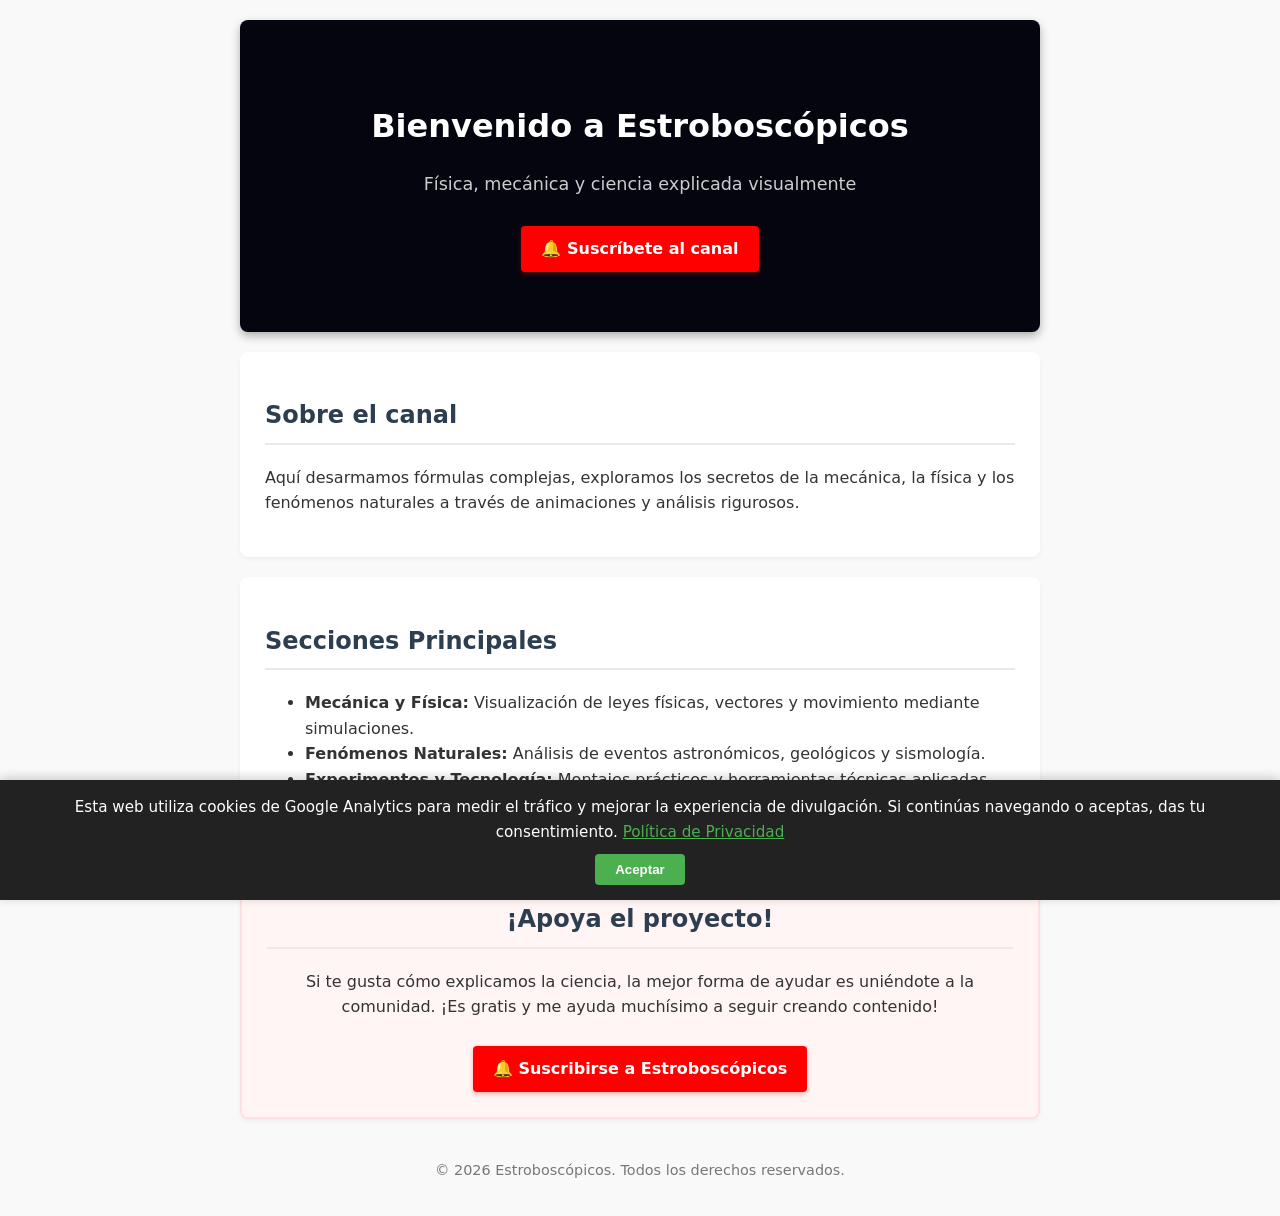
==== index.html @ 788fe90f "Refactor HTML structure and styles for header and sections" ====
<!DOCTYPE html>
<html lang="es">
<head>
    <meta charset="UTF-8">
    <meta name="viewport" content="width=device-width, initial-scale=1.0">
    <title>Estroboscópicos | Divulgación de Física y Ciencia</title>
    
    <!-- Google tag (gtag.js) -->
    <script>
      function loadGoogleAnalytics() {
        if (window.gaLoaded) return;
        window.gaLoaded = true;

        var script = document.createElement('script');
        script.async = true;
        script.src = 'https://www.googletagmanager.com/gtag/js?id=G-HN453G5Y0G';
        document.head.appendChild(script);

        window.dataLayer = window.dataLayer || [];
        function gtag(){dataLayer.push(arguments);}
        window.gtag = gtag;
        gtag('js', new Date());
        gtag('config', 'G-HN453G5Y0G');
      }

      document.addEventListener("DOMContentLoaded", function() {
        if (localStorage.getItem("cookieConsent") === "accepted") {
          loadGoogleAnalytics();
        } else {
          document.getElementById("cookie-banner").style.display = "block";
        }
      });

      function acceptCookies() {
        localStorage.setItem("cookieConsent", "accepted");
        document.getElementById("cookie-banner").style.display = "none";
        loadGoogleAnalytics();
      }
    </script>

    <style>
        body {
            font-family: system-ui, -apple-system, BlinkMacSystemFont, "Segoe UI", Roboto, sans-serif;
            line-height: 1.6;
            color: #333;
            max-width: 800px;
            margin: 0 auto;
            padding: 20px;
            background-color: #f9f9f9;
        }
        
        /* --- CABECERA ESTELAR --- */
        header {
            text-align: center;
            padding: 60px 20px;
            background: #050510; /* Fondo negro profundo / noche */
            border-radius: 8px;
            box-shadow: 0 4px 10px rgba(0,0,0,0.3);
            margin-bottom: 20px;
            position: relative;
            overflow: hidden;
            color: #ffffff;
        }
        
        header h1 { margin-bottom: 10px; color: #ffffff; position: relative; z-index: 2; }
        header .tagline { color: #cccccc; font-size: 1.1em; position: relative; z-index: 2; }
        header .subs { color: #ff4f4f; font-weight: bold; font-size: 1.2em; margin-top: 15px; margin-bottom: 15px; position: relative; z-index: 2; text-shadow: 0 0 10px rgba(0,0,0,0.8); }
        header .btn-youtube { position: relative; z-index: 2; }

        .estrella {
            position: absolute;
            background-color: #ffffff;
            border-radius: 50%;
            opacity: 0;
            animation: parpadeo infinite ease-in-out;
        }

        @keyframes parpadeo {
            0%, 100% { opacity: 0.1; transform: scale(0.8); }
            50% { opacity: 1; transform: scale(1.2); box-shadow: 0 0 8px #ffffff; }
        }
        /* ------------------------ */

        section {
            background: #ffffff;
            padding: 25px;
            border-radius: 8px;
            margin-bottom: 20px;
            box-shadow: 0 2px 4px rgba(0,0,0,0.05);
        }
        h2 { border-bottom: 2px solid #eaeaea; padding-bottom: 8px; color: #2c3e50; }
        
        .btn-youtube {
            display: inline-block;
            background-color: #ff0000;
            color: white;
            padding: 10px 20px;
            border-radius: 4px;
            text-decoration: none;
            font-weight: bold;
            margin-top: 10px;
            transition: background-color 0.2s;
            box-shadow: 0 2px 5px rgba(255,0,0,0.3);
        }
        .btn-youtube:hover { background-color: #cc0000; }
        
        /* Banner de Cookies */
        #cookie-banner {
            display: none;
            position: fixed;
            bottom: 0;
            left: 0;
            right: 0;
            background: #222;
            color: #fff;
            padding: 15px 20px;
            text-align: center;
            z-index: 1000;
            box-shadow: 0 -2px 10px rgba(0,0,0,0.2);
        }
        #cookie-banner p { margin: 0 0 10px 0; font-size: 0.95em; }
        #cookie-banner button {
            background-color: #4CAF50;
            color: white;
            border: none;
            padding: 8px 20px;
            border-radius: 4px;
            cursor: pointer;
            font-weight: bold;
        }
        #cookie-banner button:hover { background-color: #45a049; }

        footer { text-align: center; font-size: 0.9em; color: #777; margin-top: 40px; }

        /* Estilos para los vídeos */
        .grid-videos, .grid-listas {
            display: grid;
            grid-template-columns: repeat(auto-fill, minmax(220px, 1fr));
            gap: 20px;
            margin-top: 20px;
        }
        .tarjeta-video, .tarjeta-lista {
            background: #fdfdfd;
            border-radius: 8px;
            overflow: hidden;
            border: 1px solid #eaeaea;
            transition: transform 0.2s, box-shadow 0.2s;
        }
        .tarjeta-video:hover, .tarjeta-lista:hover { 
            transform: translateY(-3px);
            box-shadow: 0 4px 8px rgba(0,0,0,0.1); 
        }
        .tarjeta-video a, .tarjeta-lista a { 
            text-decoration: none; 
            color: inherit; 
            display: block; 
            height: 100%;
        }
        .tarjeta-video img { 
            width: 100%; 
            aspect-ratio: 16/9; 
            object-fit: cover; 
            border-bottom: 1px solid #eaeaea;
        }
        .info-tarjeta { padding: 12px; }
        .info-tarjeta h3 { 
            margin: 0 0 8px 0; 
            font-size: 0.95rem; 
            line-height: 1.4; 
        }
        .vistas { color: #666; font-size: 0.85rem; margin: 0; }
        
        .seccion-destacada {
            background-color: #fff5f5;
            border: 2px solid #ffe0e0;
            text-align: center;
        }
    </style>
</head>
<body>

    <header id="cabecera">
        <h1>Bienvenido a Estroboscópicos</h1>
        <p class="tagline">Física, mecánica y ciencia explicada visualmente</p>
        <p id="contador-subs" class="subs"></p>
        <a href="https://www.youtube.com/@ESTROBOSCOPICOS?sub_confirmation=1" class="btn-youtube" target="_blank">🔔 Suscríbete al canal</a>
    </header>

    <main>
        <section>
            <h2>Sobre el canal</h2>
            <p>Aquí desarmamos fórmulas complejas, exploramos los secretos de la mecánica, la física y los fenómenos naturales a través de animaciones y análisis rigurosos.</p>
        </section>

        <section>
            <h2>Secciones Principales</h2>
            <ul>
                <li><strong>Mecánica y Física:</strong> Visualización de leyes físicas, vectores y movimiento mediante simulaciones.</li>
                <li><strong>Fenómenos Naturales:</strong> Análisis de eventos astronómicos, geológicos y sismología.</li>
                <li><strong>Experimentos y Tecnología:</strong> Montajes prácticos y herramientas técnicas aplicadas.</li>
            </ul>
        </section>

        <section id="seccion-videos" style="display: none;">
            <h2>Últimos Vídeos</h2>
            <div id="contenedor-videos" class="grid-videos"></div>
        </section>

        <section id="seccion-shorts" style="display: none;">
            <h2>Shorts Recientes</h2>
            <div id="contenedor-shorts" class="grid-videos"></div>
        </section>

        <section id="seccion-listas" style="display: none;">
            <h2>Listas de Reproducción</h2>
            <div id="contenedor-listas" class="grid-listas"></div>
        </section>

        <!-- Sección de agradecimientos a la comunidad -->
        <section id="seccion-comunidad" style="text-align: center; display: none;">
            <h2>✨ Órbita de Mecenas</h2>
            <p id="texto-agradecimiento">Gracias a las estrellas que ya forman parte de este universo.</p>
            <ul id="lista-mecenas" style="list-style: none; padding: 0; display: flex; flex-wrap: wrap; justify-content: center; gap: 10px; margin-top: 20px;"></ul>
        </section>

        <section class="seccion-destacada">
            <h2>¡Apoya el proyecto!</h2>
            <p>Si te gusta cómo explicamos la ciencia, la mejor forma de ayudar es uniéndote a la comunidad. ¡Es gratis y me ayuda muchísimo a seguir creando contenido!</p>
            <a href="https://www.youtube.com/@ESTROBOSCOPICOS?sub_confirmation=1" class="btn-youtube" target="_blank">🔔 Suscribirse a Estroboscópicos</a>
        </section>
    </main>

    <div id="cookie-banner">
        <p>Esta web utiliza cookies de Google Analytics para medir el tráfico y mejorar la experiencia de divulgación. Si continúas navegando o aceptas, das tu consentimiento. <a href="#" style="color: #4CAF50; text-decoration: underline;">Política de Privacidad</a></p>
        <button onclick="acceptCookies()">Aceptar</button>
    </div>

    <footer>
        <p>&copy; 2026 Estroboscópicos. Todos los derechos reservados.</p>
    </footer>

    <script>
        document.addEventListener("DOMContentLoaded", () => {
            fetch('datos_totales_canal.json')
                .then(response => {
                    if (!response.ok) throw new Error("No se pudo cargar el JSON");
                    return response.json();
                })
                .then(datos => {
                    
                    if(datos.suscriptores) {
                        document.getElementById('contador-subs').textContent = `▶ Ya somos ${datos.suscriptores} Estrellas`;
                        document.getElementById('texto-agradecimiento').innerHTML = `Gracias a las <strong>${datos.suscriptores} estrellas</strong> que ya forman parte de este universo. Un agradecimiento especial a nuestros mecenas:`;
                        
                        const cabecera = document.getElementById('cabecera');
                        const totalSuscriptores = datos.suscriptores;
                        const maxEstrellas = Math.min(totalSuscriptores, 1500); 

                        for(let i = 0; i < maxEstrellas; i++) {
                            const estrella = document.createElement('div');
                            estrella.className = 'estrella';
                            
                            estrella.style.left = `${Math.random() * 100}%`;
                            estrella.style.top = `${Math.random() * 100}%`;
                            
                            const size = Math.random() * 2.5 + 1;
                            estrella.style.width = `${size}px`;
                            estrella.style.height = `${size}px`;
                            
                            estrella.style.animationDelay = `${Math.random() * 4}s`;
                            estrella.style.animationDuration = `${Math.random() * 3 + 2}s`; 
                            
                            cabecera.appendChild(estrella);
                        }
                    }

                    const renderizarTarjetas = (arrayDatos, contenedorId, seccionId, esLista = false) => {
                        if (!arrayDatos || arrayDatos.length === 0) return;
                        
                        document.getElementById(seccionId).style.display = 'block';
                        const contenedor = document.getElementById(contenedorId);
                        const limiteDatos = arrayDatos.slice(0, 6); 

                        limiteDatos.forEach(item => {
                            const tarjeta = document.createElement('article');
                            tarjeta.className = esLista ? 'tarjeta-lista' : 'tarjeta-video';
                            
                            if (esLista) {
                                tarjeta.innerHTML = `
                                    <a href="${item.url}" target="_blank">
                                        <div class="info-tarjeta">
                                            <h3>📁 ${item.titulo}</h3>
                                            <p class="vistas">${item.cantidad_videos} vídeos</p>
                                        </div>
                                    </a>
                                `;
                            } else {
                                const textoVistas = item.vistas ? `${item.vistas.toLocaleString('es-ES')} vistas` : '';
                                tarjeta.innerHTML = `
                                    <a href="${item.url}" target="_blank">
                                        <img src="${item.miniatura}" alt="${item.titulo}" loading="lazy">
                                        <div class="info-tarjeta">
                                            <h3>${item.titulo}</h3>
                                            <p class="vistas">${textoVistas}</p>
                                        </div>
                                    </a>
                                `;
                            }
                            contenedor.appendChild(tarjeta);
                        });
                    };

                    renderizarTarjetas(datos.videos_largos, 'contenedor-videos', 'seccion-videos');
                    renderizarTarjetas(datos.shorts, 'contenedor-shorts', 'seccion-shorts');
                    renderizarTarjetas(datos.listas, 'contenedor-listas', 'seccion-listas', true);

                })
                .catch(error => {
                    console.log("No se mostraron los vídeos dinámicos. Motivo:", error);
                });

            // --- CARGAR LOS NOMBRES MANUALES ---
            fetch('comunidad.json')
                .then(response => {
                    if (!response.ok) throw new Error("No hay archivo de comunidad");
                    return response.json();
                })
                .then(datosComunidad => {
                    if (datosComunidad.mecenas && datosComunidad.mecenas.length > 0) {
                        document.getElementById('seccion-comunidad').style.display = 'block';
                        
                        const lista = document.getElementById('lista-mecenas');
                        datosComunidad.mecenas.forEach(nombre => {
                            const li = document.createElement('li');
                            li.style.cssText = "background: #1a1a2e; color: #fff; padding: 8px 16px; border-radius: 20px; font-weight: bold; font-size: 0.9em; box-shadow: 0 2px 4px rgba(0,0,0,0.2);";
                            li.textContent = nombre;
                            lista.appendChild(li);
                        });
                    }
                })
                .catch(error => {
                    console.log("No se encontraron mecenas para mostrar.");
                });
        });
    </script>

</body>
</html>
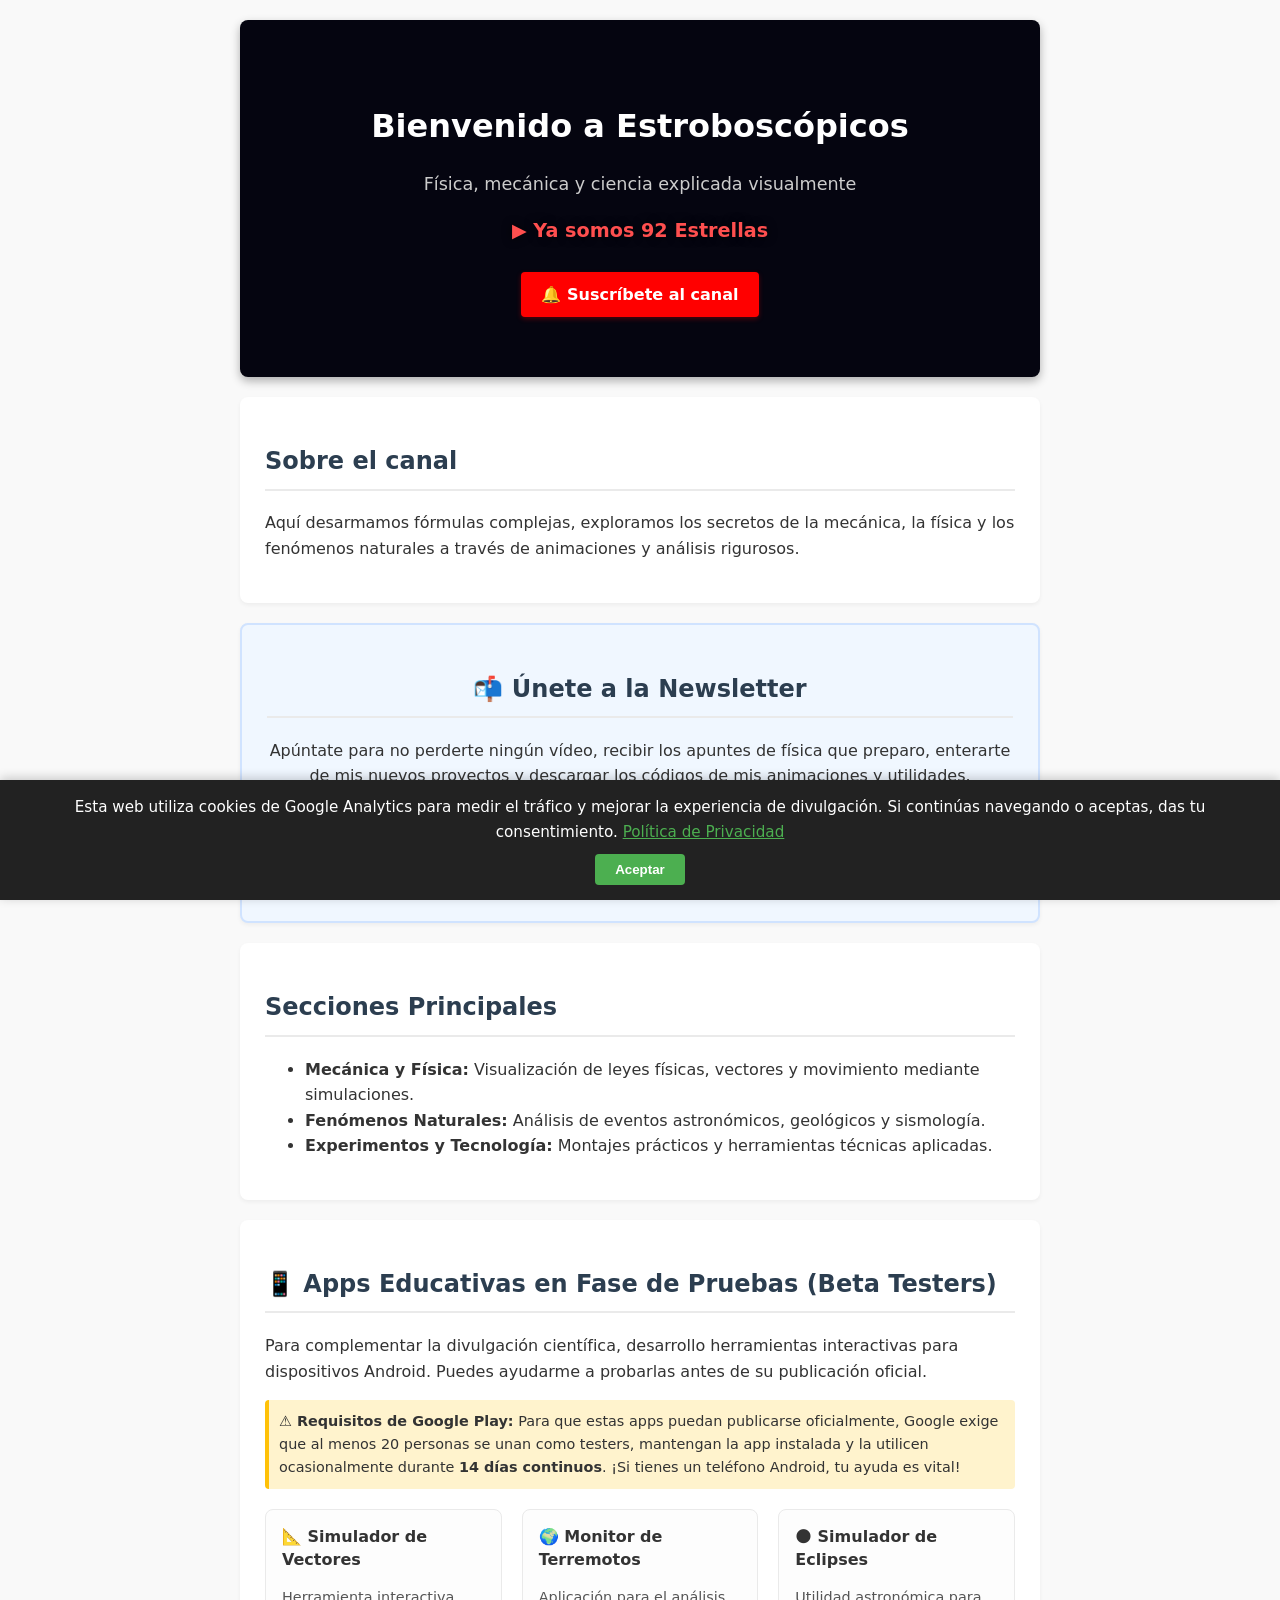
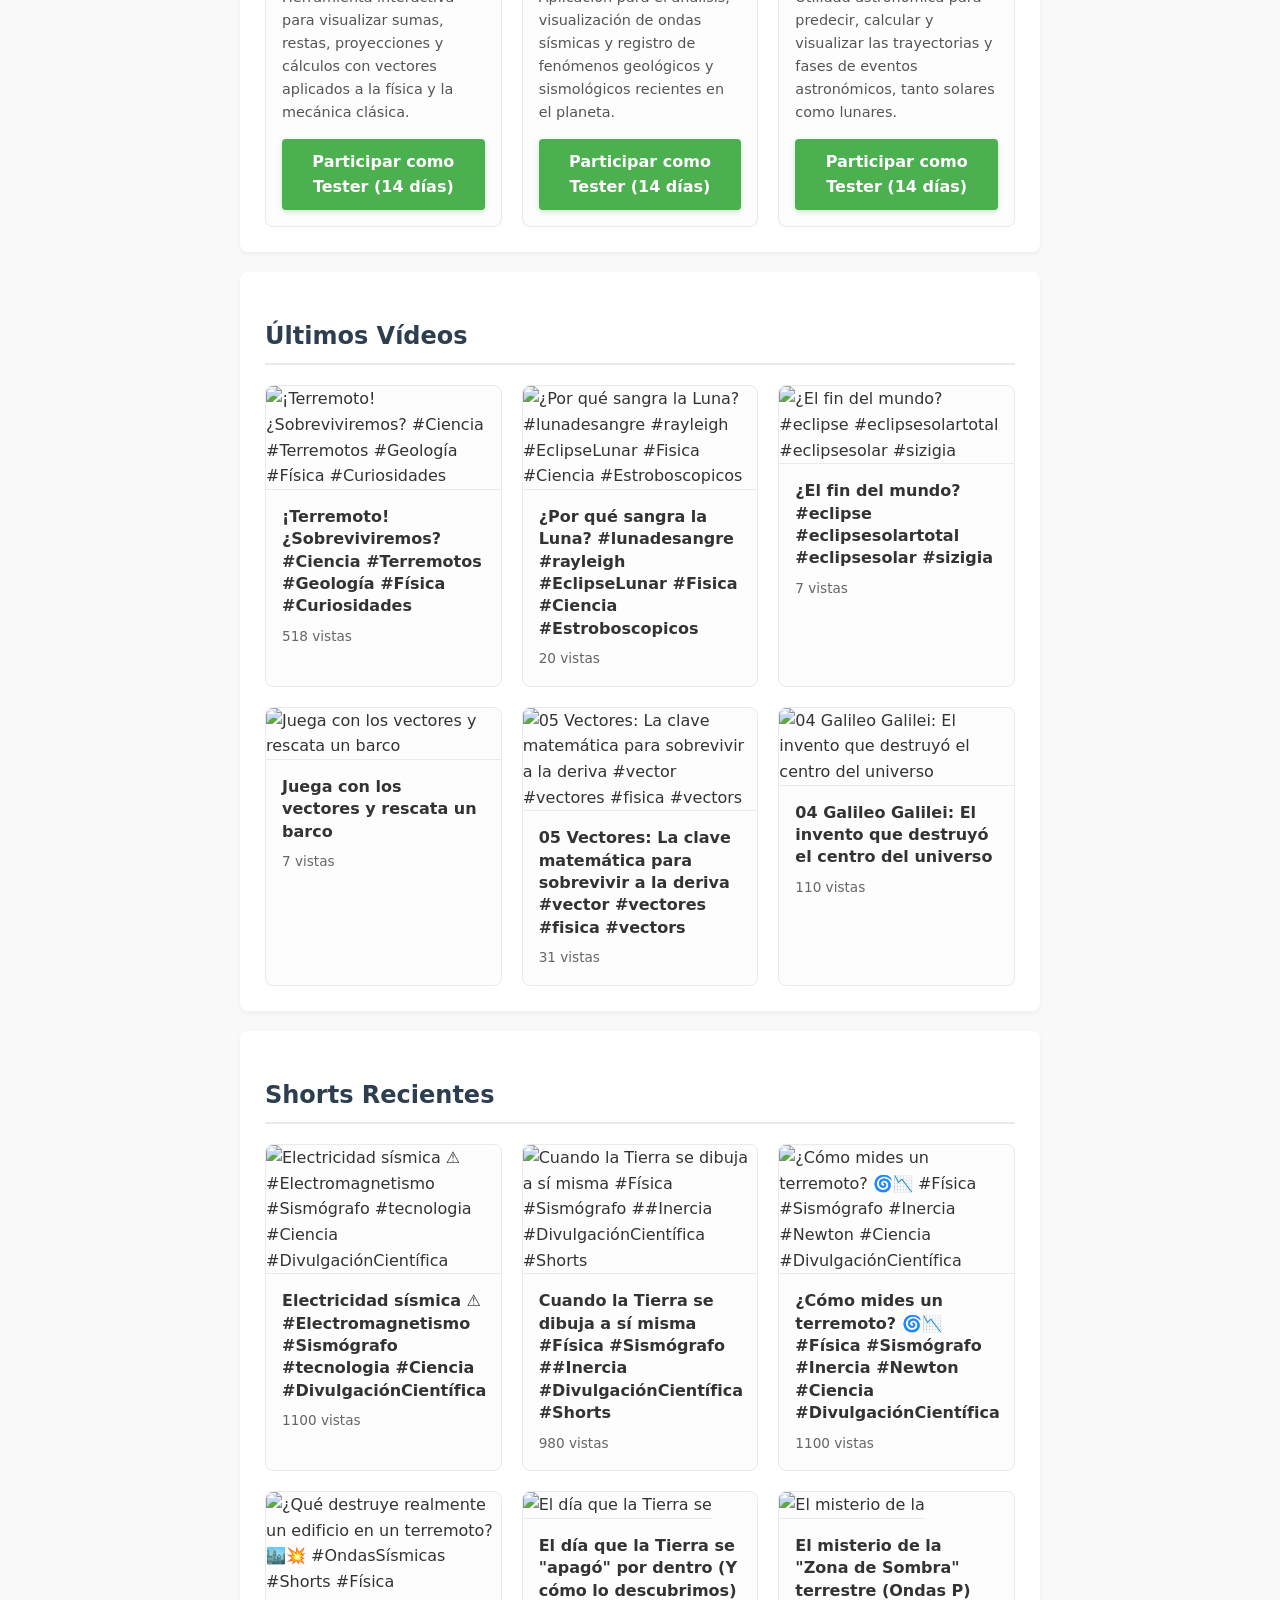
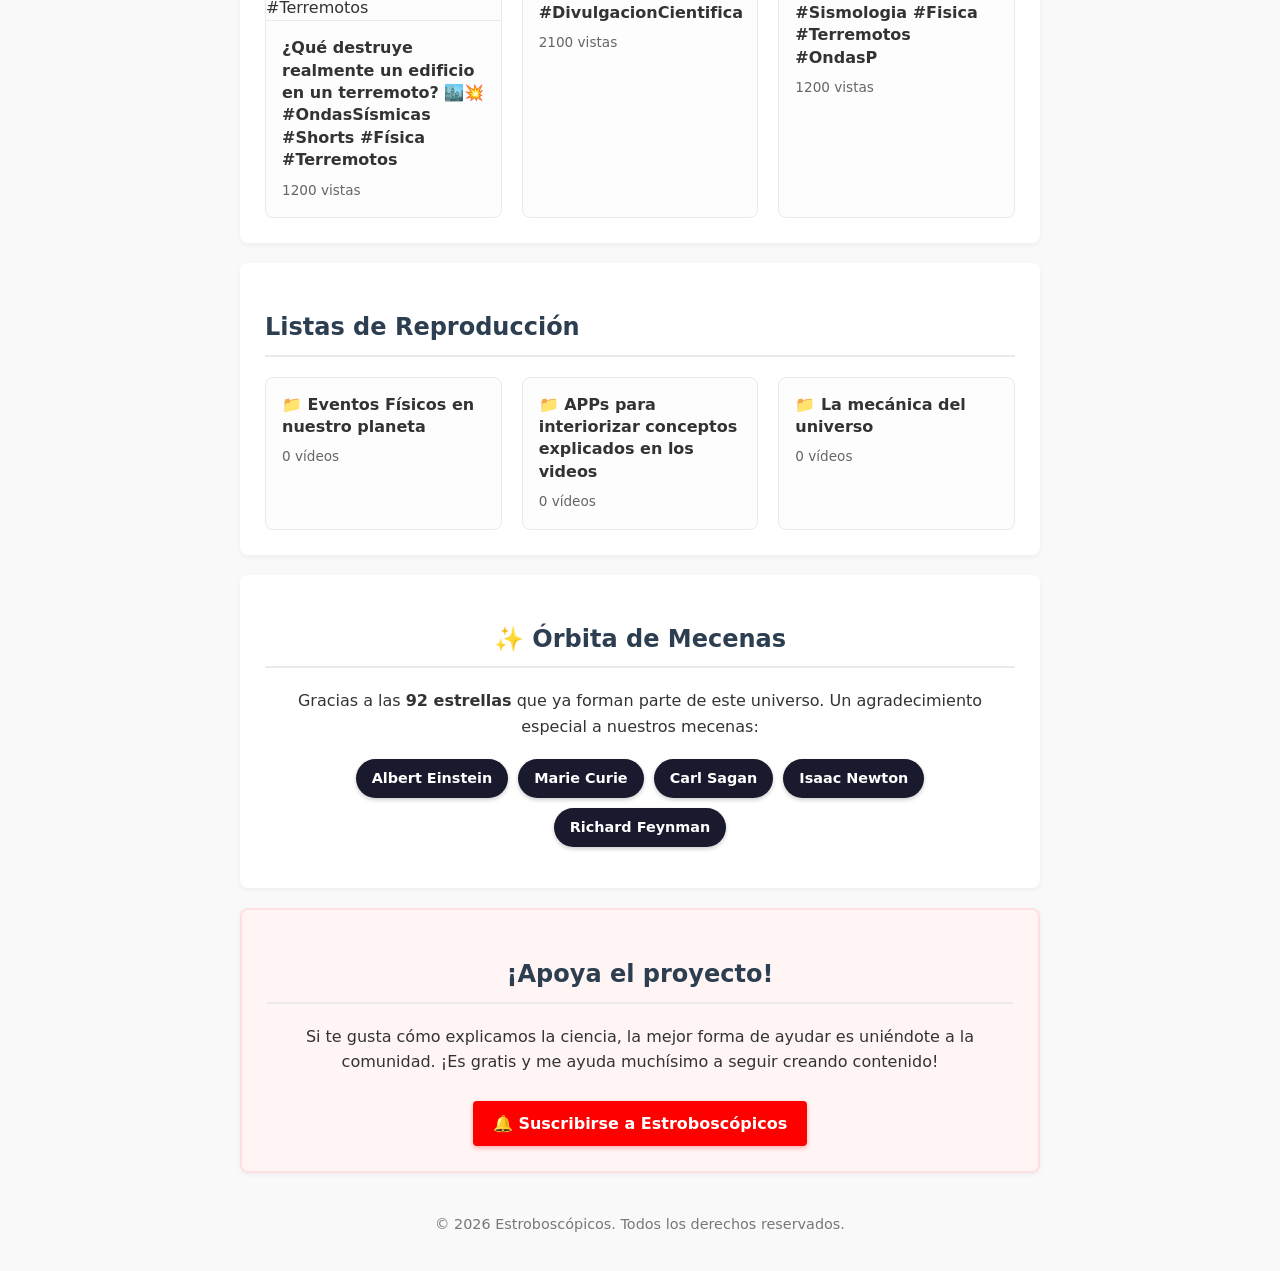
==== commit 6c10b9dc: "Add newsletter section and update styles Added a newsletter section with subscription form and updat" ====
--- a/index.html
+++ b/index.html
@@ -53,7 +53,7 @@
         header {
             text-align: center;
             padding: 60px 20px;
-            background: #050510; /* Fondo negro profundo / noche */
+            background: #050510;
             border-radius: 8px;
             box-shadow: 0 4px 10px rgba(0,0,0,0.3);
             margin-bottom: 20px;
@@ -79,7 +79,6 @@
             0%, 100% { opacity: 0.1; transform: scale(0.8); }
             50% { opacity: 1; transform: scale(1.2); box-shadow: 0 0 8px #ffffff; }
         }
-        /* ------------------------ */
 
         section {
             background: #ffffff;
@@ -101,10 +100,17 @@
             margin-top: 10px;
             transition: background-color 0.2s;
             box-shadow: 0 2px 5px rgba(255,0,0,0.3);
+            border: none;
+            cursor: pointer;
         }
         .btn-youtube:hover { background-color: #cc0000; }
         
-        /* Banner de Cookies */
+        .btn-app { background-color: #4CAF50; box-shadow: 0 2px 5px rgba(76, 175, 80, 0.3); }
+        .btn-app:hover { background-color: #45a049; }
+        
+        .btn-newsletter { background-color: #2c3e50; box-shadow: 0 2px 5px rgba(44, 62, 80, 0.3); }
+        .btn-newsletter:hover { background-color: #1a252f; }
+
         #cookie-banner {
             display: none;
             position: fixed;
@@ -132,21 +138,20 @@
 
         footer { text-align: center; font-size: 0.9em; color: #777; margin-top: 40px; }
 
-        /* Estilos para los vídeos */
         .grid-videos, .grid-listas {
             display: grid;
             grid-template-columns: repeat(auto-fill, minmax(220px, 1fr));
             gap: 20px;
             margin-top: 20px;
         }
-        .tarjeta-video, .tarjeta-lista {
+        .tarjeta-video, .tarjeta-lista, .tarjeta-app {
             background: #fdfdfd;
             border-radius: 8px;
             overflow: hidden;
             border: 1px solid #eaeaea;
             transition: transform 0.2s, box-shadow 0.2s;
         }
-        .tarjeta-video:hover, .tarjeta-lista:hover { 
+        .tarjeta-video:hover, .tarjeta-lista:hover, .tarjeta-app:hover { 
             transform: translateY(-3px);
             box-shadow: 0 4px 8px rgba(0,0,0,0.1); 
         }
@@ -162,10 +167,10 @@
             object-fit: cover; 
             border-bottom: 1px solid #eaeaea;
         }
-        .info-tarjeta { padding: 12px; }
+        .info-tarjeta { padding: 16px; }
         .info-tarjeta h3 { 
             margin: 0 0 8px 0; 
-            font-size: 0.95rem; 
+            font-size: 1rem; 
             line-height: 1.4; 
         }
         .vistas { color: #666; font-size: 0.85rem; margin: 0; }
@@ -174,6 +179,27 @@
             background-color: #fff5f5;
             border: 2px solid #ffe0e0;
             text-align: center;
+        }
+        
+        .seccion-newsletter {
+            background-color: #f0f7ff;
+            border: 2px solid #d0e3ff;
+            text-align: center;
+        }
+
+        .form-newsletter {
+            display: flex;
+            justify-content: center;
+            gap: 10px;
+            margin-top: 20px;
+            flex-wrap: wrap;
+        }
+        .input-newsletter {
+            padding: 12px;
+            width: 250px;
+            border: 1px solid #ccc;
+            border-radius: 4px;
+            font-size: 1rem;
         }
     </style>
 </head>
@@ -190,6 +216,18 @@
         <section>
             <h2>Sobre el canal</h2>
             <p>Aquí desarmamos fórmulas complejas, exploramos los secretos de la mecánica, la física y los fenómenos naturales a través de animaciones y análisis rigurosos.</p>
+        </section>
+
+        <!-- SECCIÓN: NEWSLETTER -->
+        <section class="seccion-newsletter">
+            <h2>📬 Únete a la Newsletter</h2>
+            <p>Apúntate para no perderte ningún vídeo, recibir los apuntes de física que preparo, enterarte de mis nuevos proyectos y descargar los códigos de mis animaciones y utilidades.</p>
+            
+            <form action="TU_ENLACE_DE_SUSCRIPCION_AQUI" method="POST" target="_blank" class="form-newsletter">
+                <input type="email" name="email" class="input-newsletter" placeholder="Tu correo electrónico" required>
+                <button type="submit" class="btn-youtube btn-newsletter" style="margin-top: 0;">Suscribirse</button>
+            </form>
+            <p style="font-size: 0.8em; color: #666; margin-top: 10px;">Cero spam. Solo ciencia, desarrollo y divulgación.</p>
         </section>
 
         <section>
@@ -201,6 +239,46 @@
             </ul>
         </section>
 
+        <!-- SECCIÓN: APLICACIONES EN BETA EDUCATIVAS -->
+        <section id="seccion-apps">
+            <h2>📱 Apps Educativas en Fase de Pruebas (Beta Testers)</h2>
+            <p>Para complementar la divulgación científica, desarrollo herramientas interactivas para dispositivos Android. Puedes ayudarme a probarlas antes de su publicación oficial.</p>
+            <p style="background: #fff3cd; padding: 10px; border-radius: 4px; font-size: 0.9em; border-left: 4px solid #ffc107;">
+                <strong>⚠️ Requisitos de Google Play:</strong> Para que estas apps puedan publicarse oficialmente, Google exige que al menos 20 personas se unan como testers, mantengan la app instalada y la utilicen ocasionalmente durante <strong>14 días continuos</strong>. ¡Si tienes un teléfono Android, tu ayuda es vital!
+            </p>
+            
+            <div class="grid-listas">
+                
+                <!-- Tarjeta App 1: Vectores -->
+                <article class="tarjeta-app">
+                    <div class="info-tarjeta">
+                        <h3>📐 Simulador de Vectores</h3>
+                        <p style="font-size: 0.9em; color: #555; margin-bottom: 15px;">Herramienta interactiva para visualizar sumas, restas, proyecciones y cálculos con vectores aplicados a la física y la mecánica clásica.</p>
+                        <a href="TU_ENLACE_A_TESTERS_VECTORES" target="_blank" class="btn-youtube btn-app" style="display: block; text-align: center; margin: 0;">Participar como Tester (14 días)</a>
+                    </div>
+                </article>
+
+                <!-- Tarjeta App 2: Terremotos -->
+                <article class="tarjeta-app">
+                    <div class="info-tarjeta">
+                        <h3>🌍 Monitor de Terremotos</h3>
+                        <p style="font-size: 0.9em; color: #555; margin-bottom: 15px;">Aplicación para el análisis, visualización de ondas sísmicas y registro de fenómenos geológicos y sismológicos recientes en el planeta.</p>
+                        <a href="TU_ENLACE_A_TESTERS_TERREMOTOS" target="_blank" class="btn-youtube btn-app" style="display: block; text-align: center; margin: 0;">Participar como Tester (14 días)</a>
+                    </div>
+                </article>
+
+                <!-- Tarjeta App 3: Eclipses -->
+                <article class="tarjeta-app">
+                    <div class="info-tarjeta">
+                        <h3>🌑 Simulador de Eclipses</h3>
+                        <p style="font-size: 0.9em; color: #555; margin-bottom: 15px;">Utilidad astronómica para predecir, calcular y visualizar las trayectorias y fases de eventos astronómicos, tanto solares como lunares.</p>
+                        <a href="TU_ENLACE_A_TESTERS_ECLIPSES" target="_blank" class="btn-youtube btn-app" style="display: block; text-align: center; margin: 0;">Participar como Tester (14 días)</a>
+                    </div>
+                </article>
+
+            </div>
+        </section>
+
         <section id="seccion-videos" style="display: none;">
             <h2>Últimos Vídeos</h2>
             <div id="contenedor-videos" class="grid-videos"></div>
@@ -216,7 +294,6 @@
             <div id="contenedor-listas" class="grid-listas"></div>
         </section>
 
-        <!-- Sección de agradecimientos a la comunidad -->
         <section id="seccion-comunidad" style="text-align: center; display: none;">
             <h2>✨ Órbita de Mecenas</h2>
             <p id="texto-agradecimiento">Gracias a las estrellas que ya forman parte de este universo.</p>
@@ -319,7 +396,6 @@
                     console.log("No se mostraron los vídeos dinámicos. Motivo:", error);
                 });
 
-            // --- CARGAR LOS NOMBRES MANUALES ---
             fetch('comunidad.json')
                 .then(response => {
                     if (!response.ok) throw new Error("No hay archivo de comunidad");
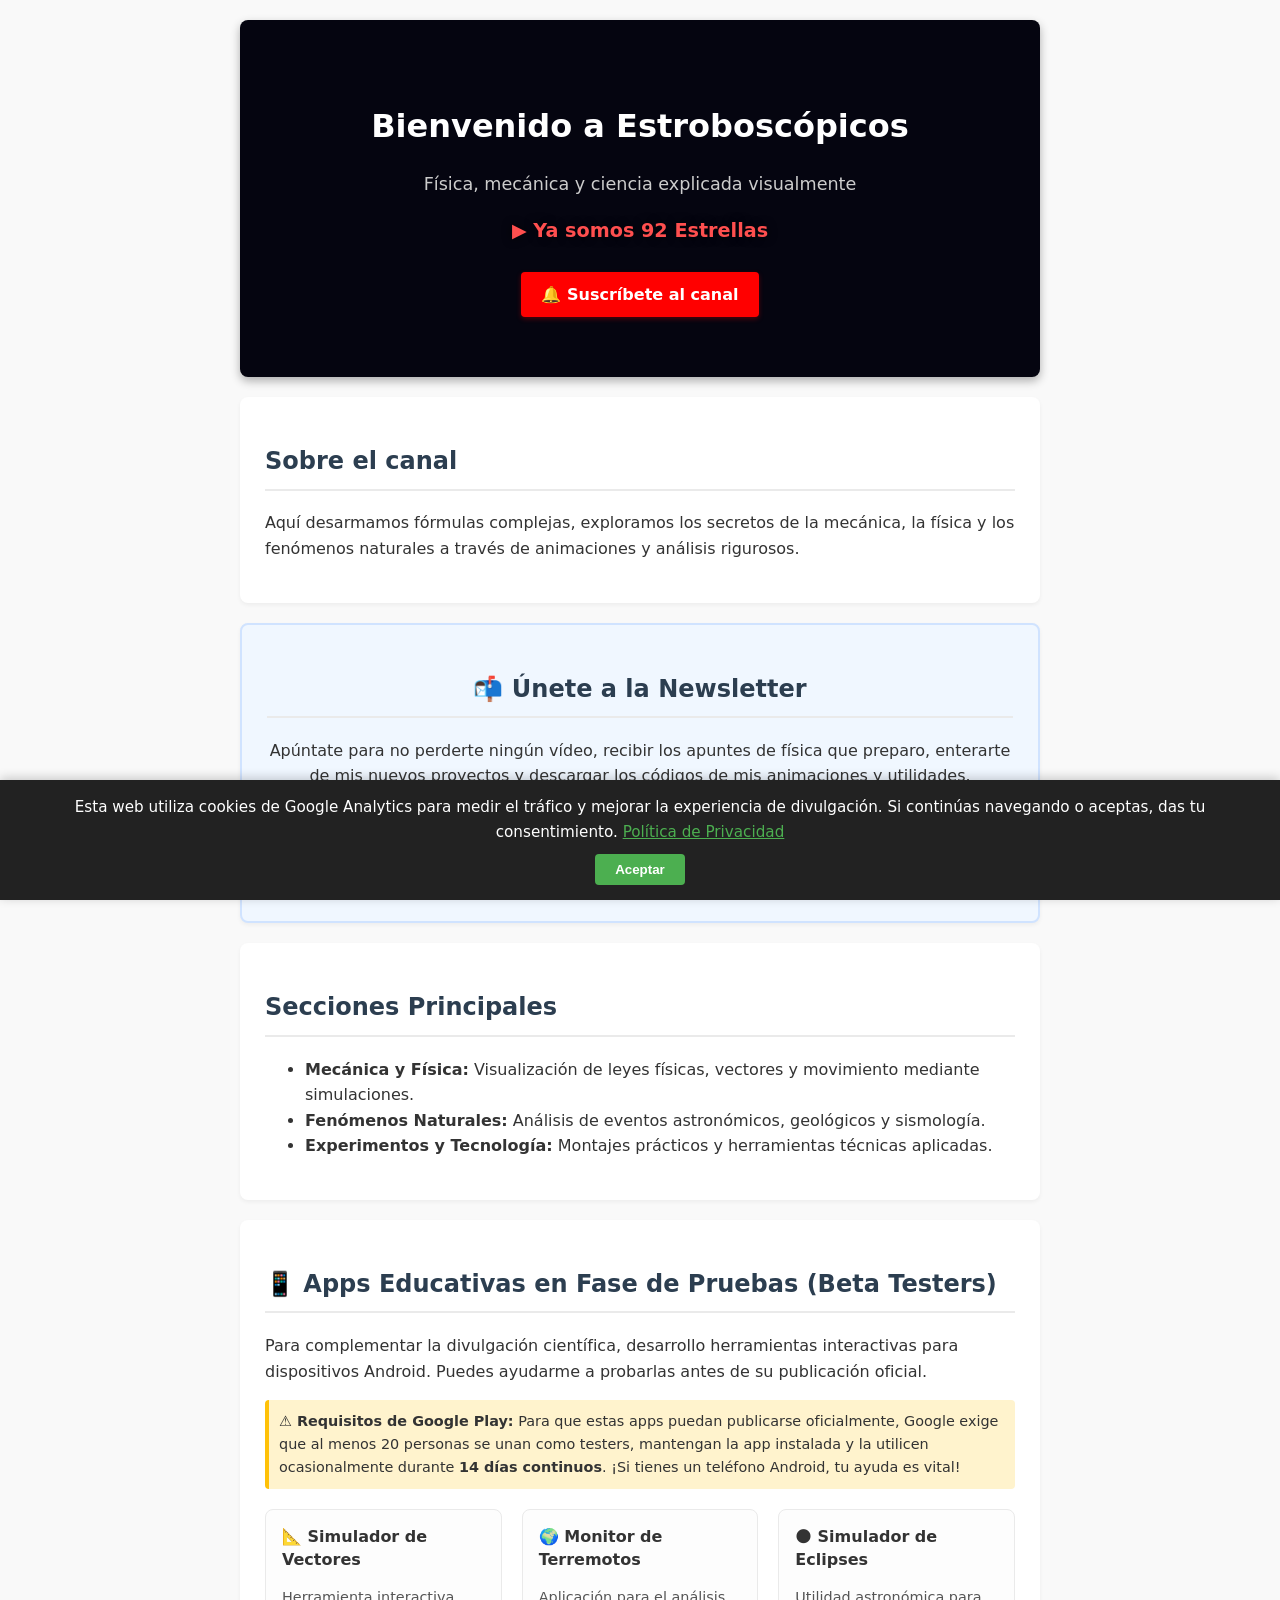
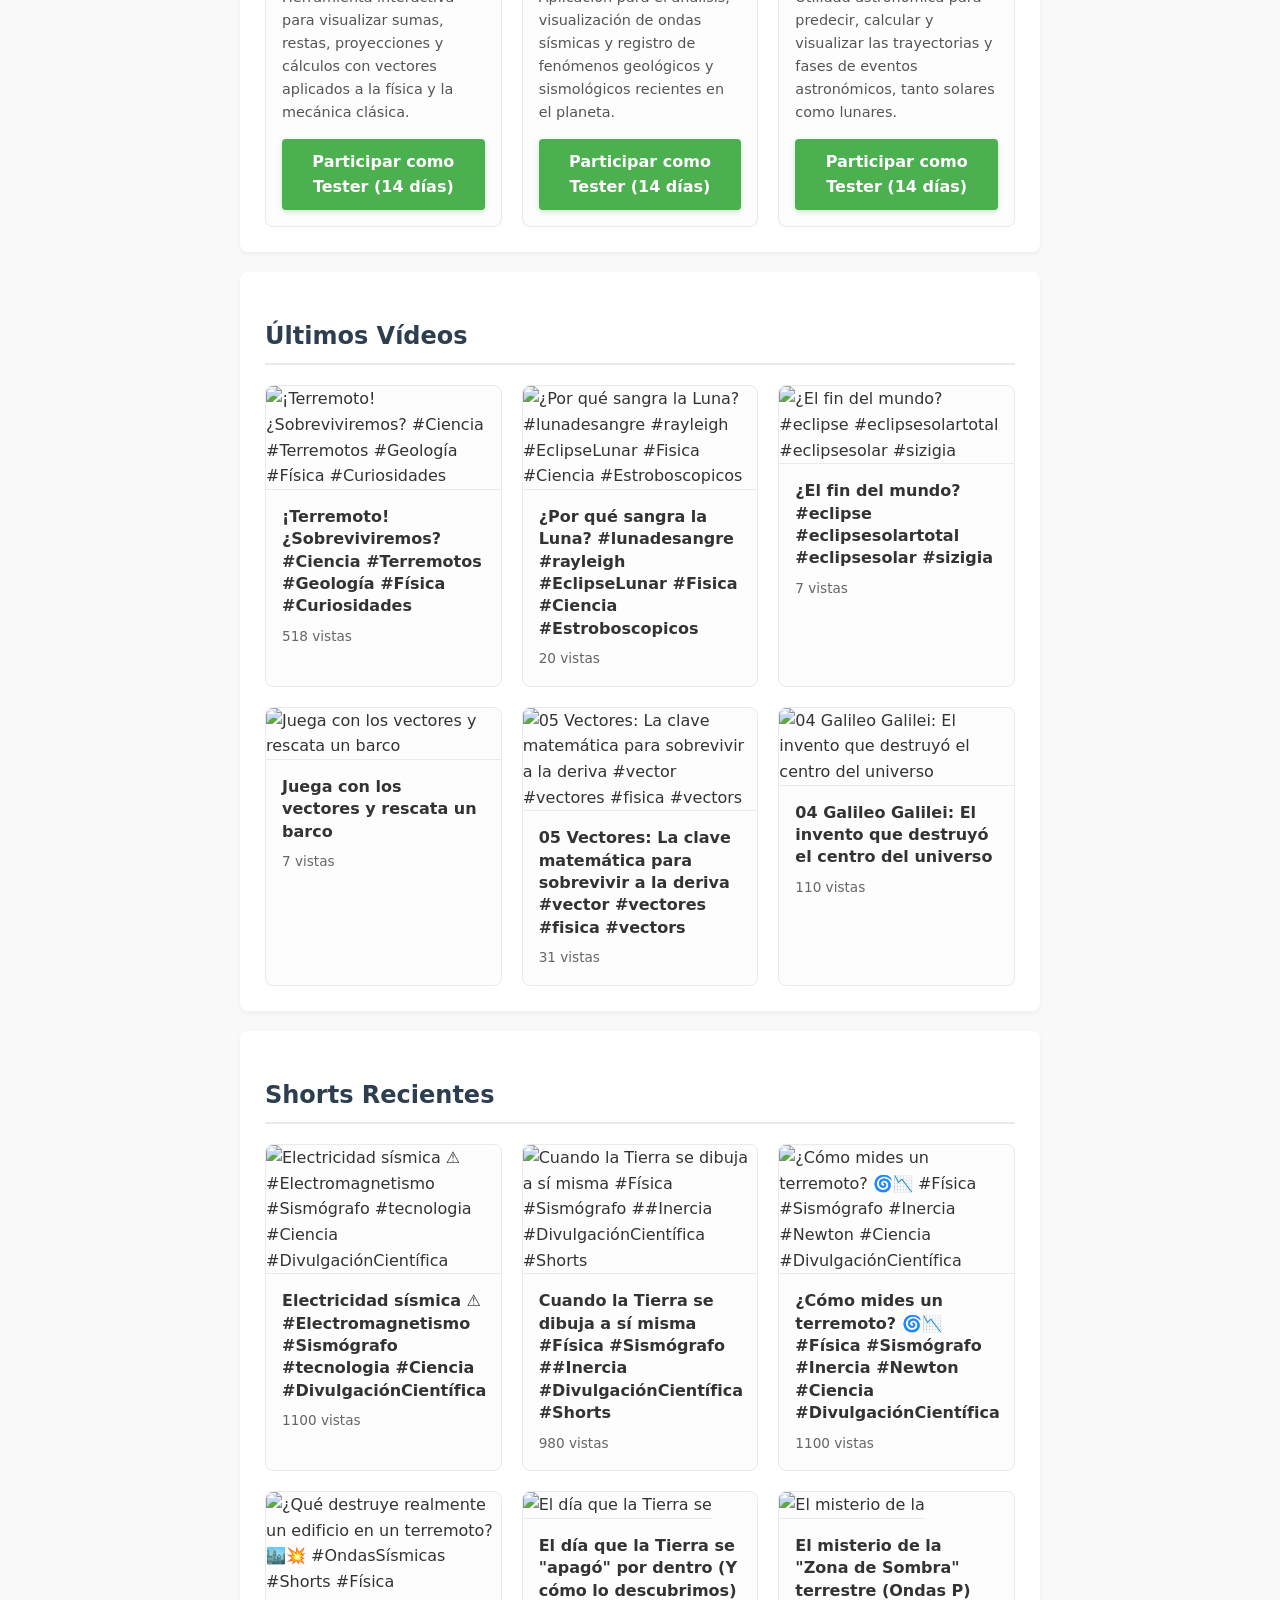
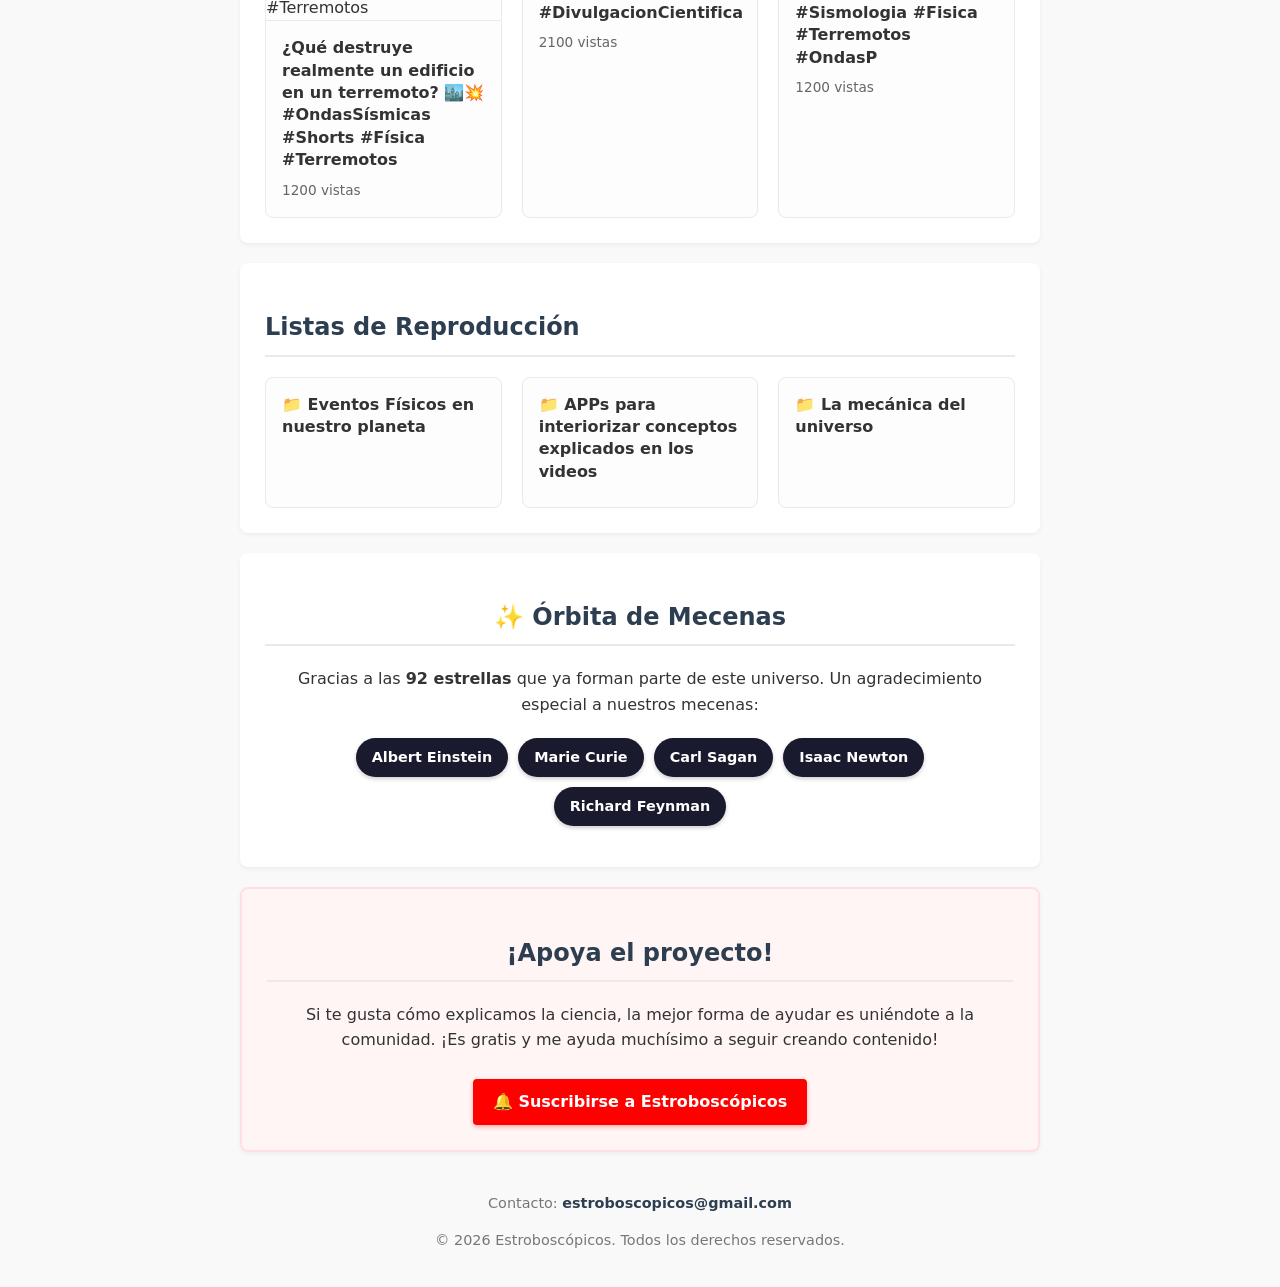
==== commit 2fd04ed5: "Add contact email to footer Updated footer to include contact email." ====
--- a/index.html
+++ b/index.html
@@ -137,6 +137,10 @@
         #cookie-banner button:hover { background-color: #45a049; }
 
         footer { text-align: center; font-size: 0.9em; color: #777; margin-top: 40px; }
+        
+        /* Estilo para el enlace de contacto en el footer */
+        .enlace-contacto { color: #2c3e50; font-weight: bold; text-decoration: none; transition: color 0.2s; }
+        .enlace-contacto:hover { color: #ff0000; text-decoration: underline; }
 
         .grid-videos, .grid-listas {
             display: grid;
@@ -312,7 +316,9 @@
         <button onclick="acceptCookies()">Aceptar</button>
     </div>
 
+    <!-- FOOTER ACTUALIZADO CON EMAIL -->
     <footer>
+        <p style="margin-bottom: 10px;">Contacto: <a href="mailto:estroboscopicos@gmail.com" class="enlace-contacto">estroboscopicos@gmail.com</a></p>
         <p>&copy; 2026 Estroboscópicos. Todos los derechos reservados.</p>
     </footer>
 
@@ -367,7 +373,6 @@
                                     <a href="${item.url}" target="_blank">
                                         <div class="info-tarjeta">
                                             <h3>📁 ${item.titulo}</h3>
-                                            <p class="vistas">${item.cantidad_videos} vídeos</p>
                                         </div>
                                     </a>
                                 `;
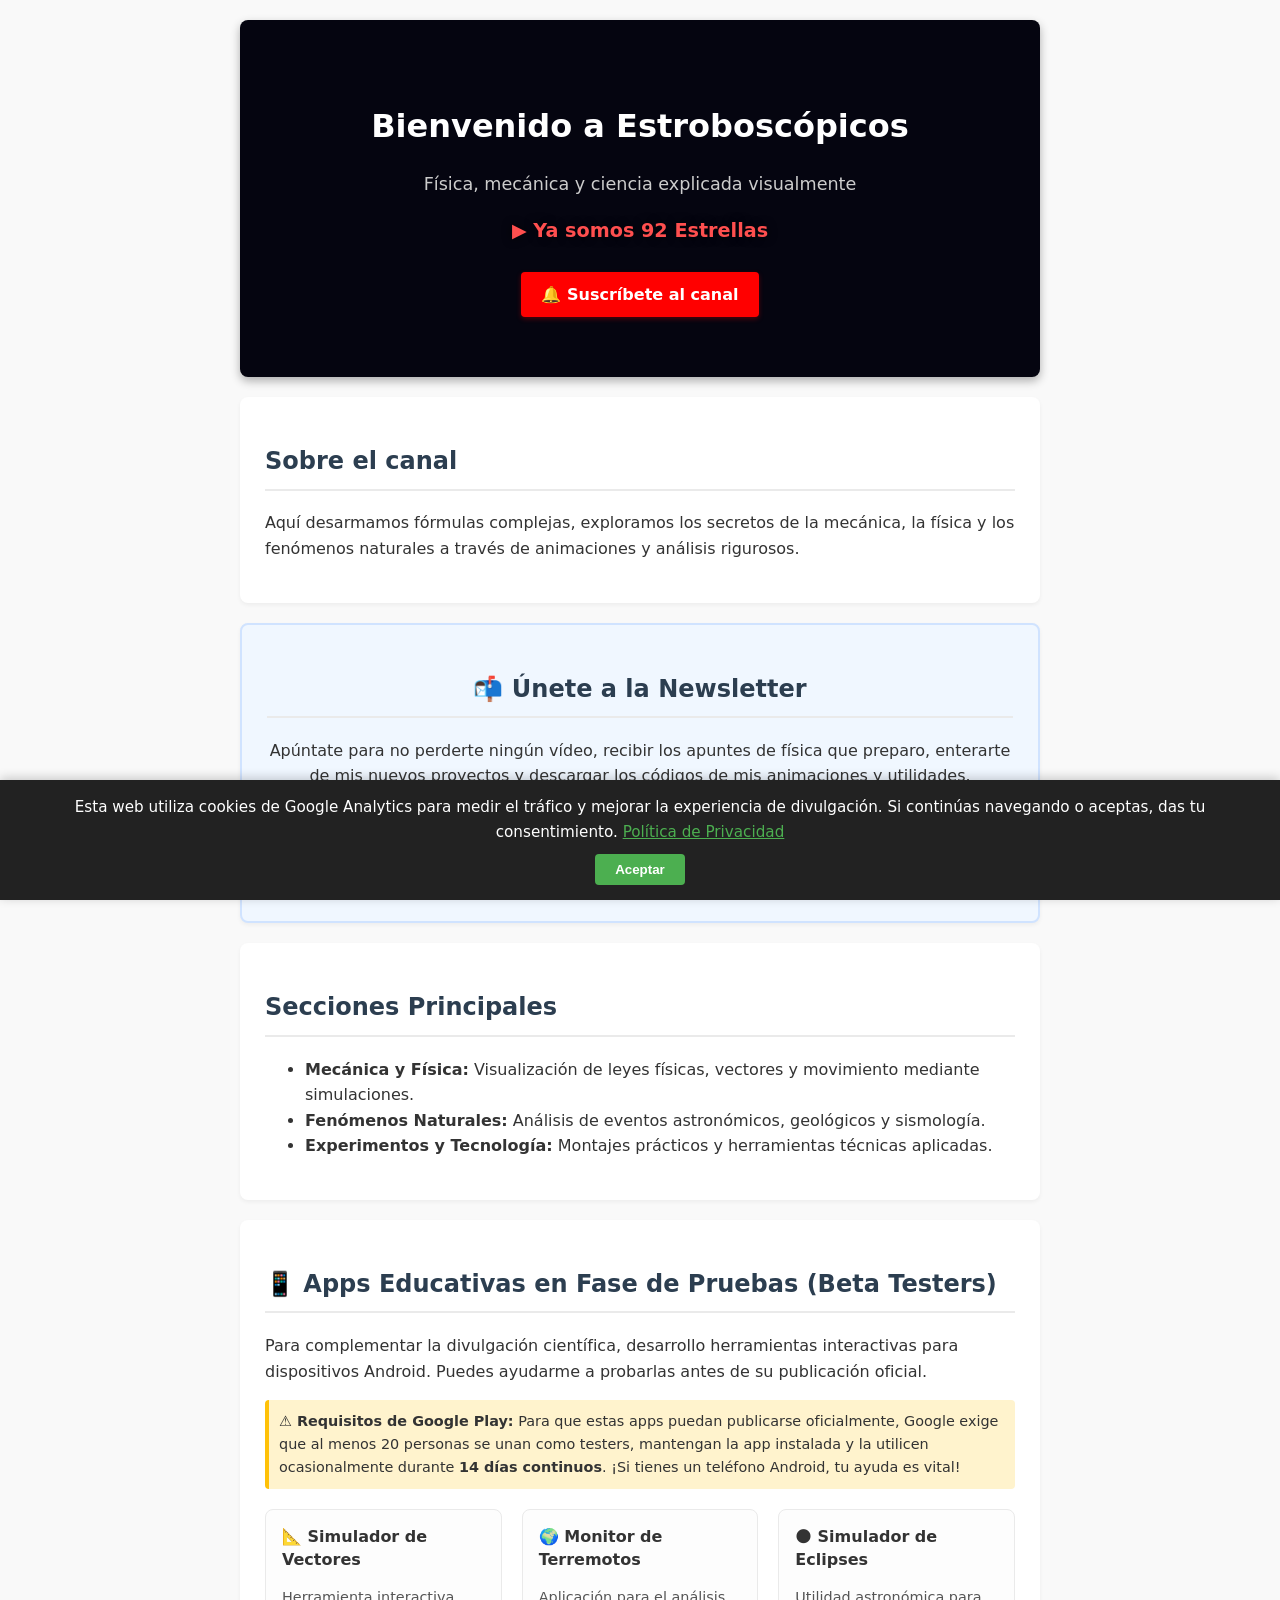
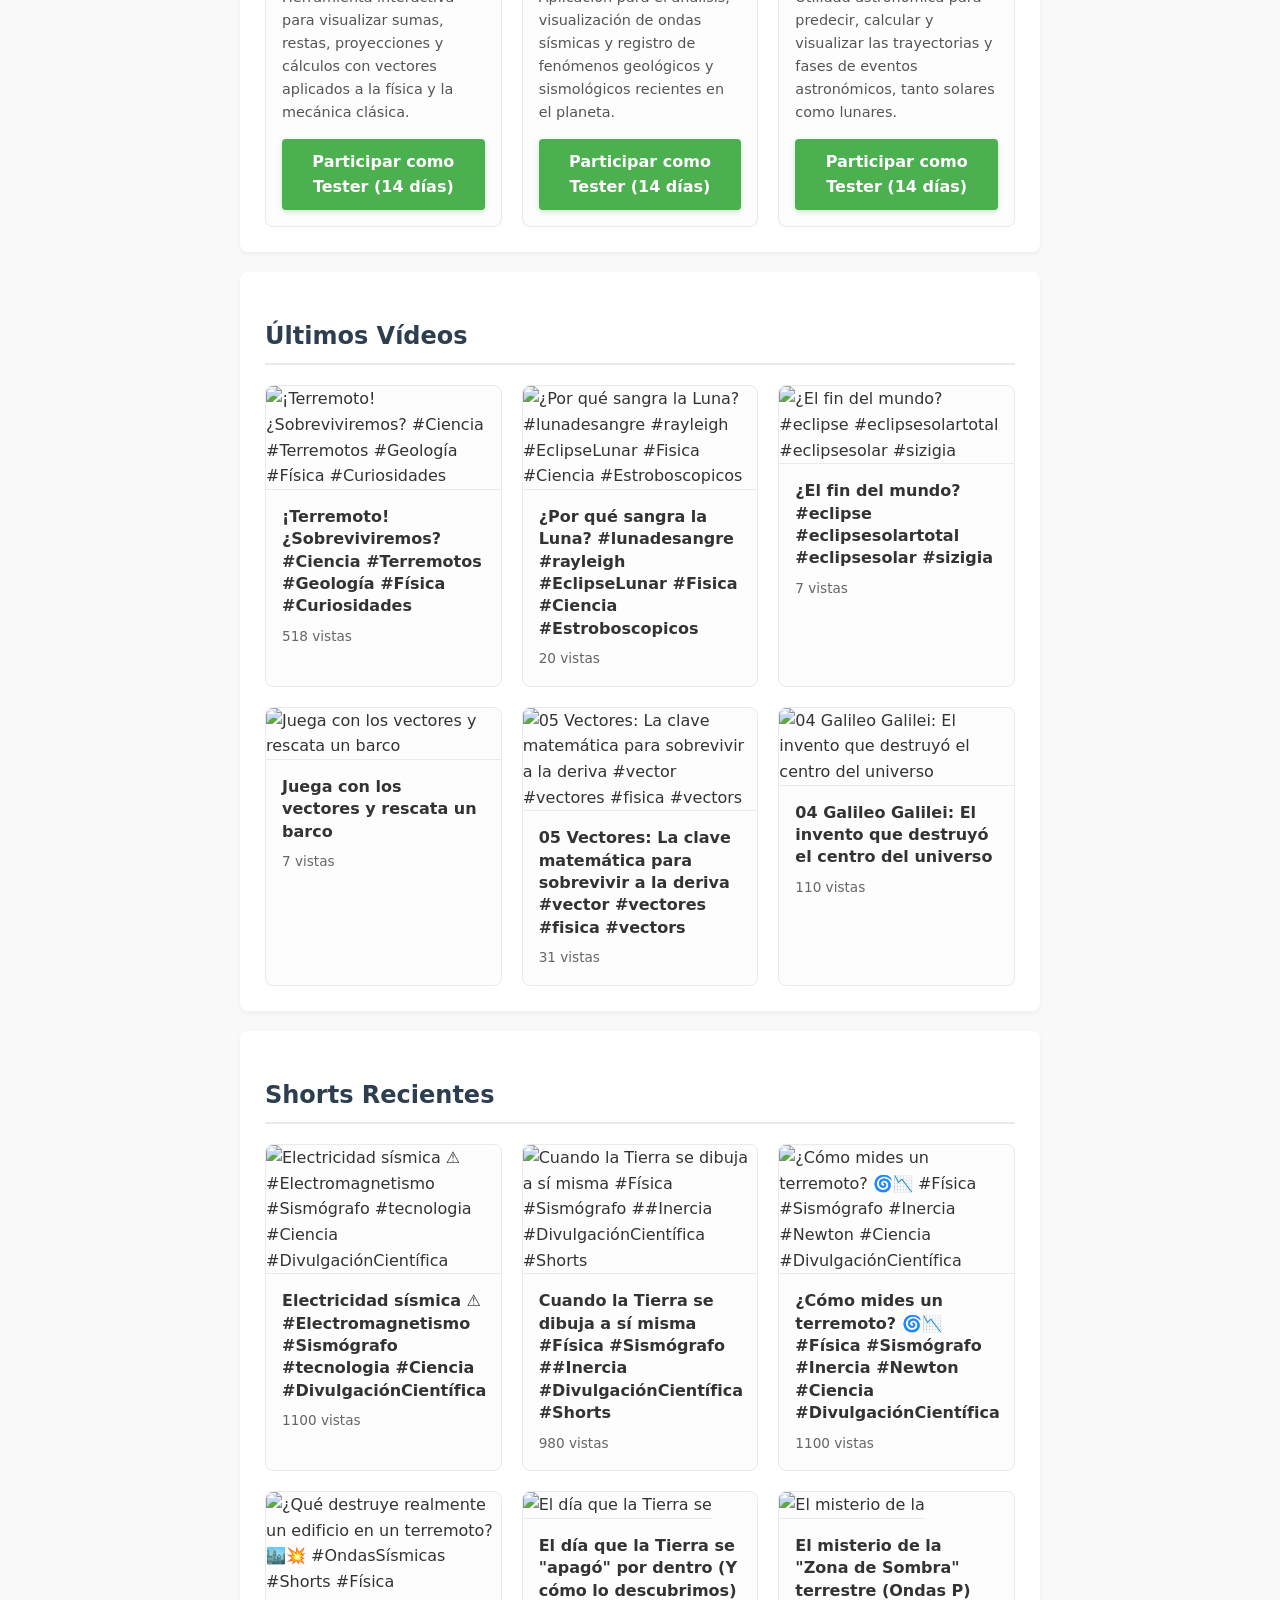
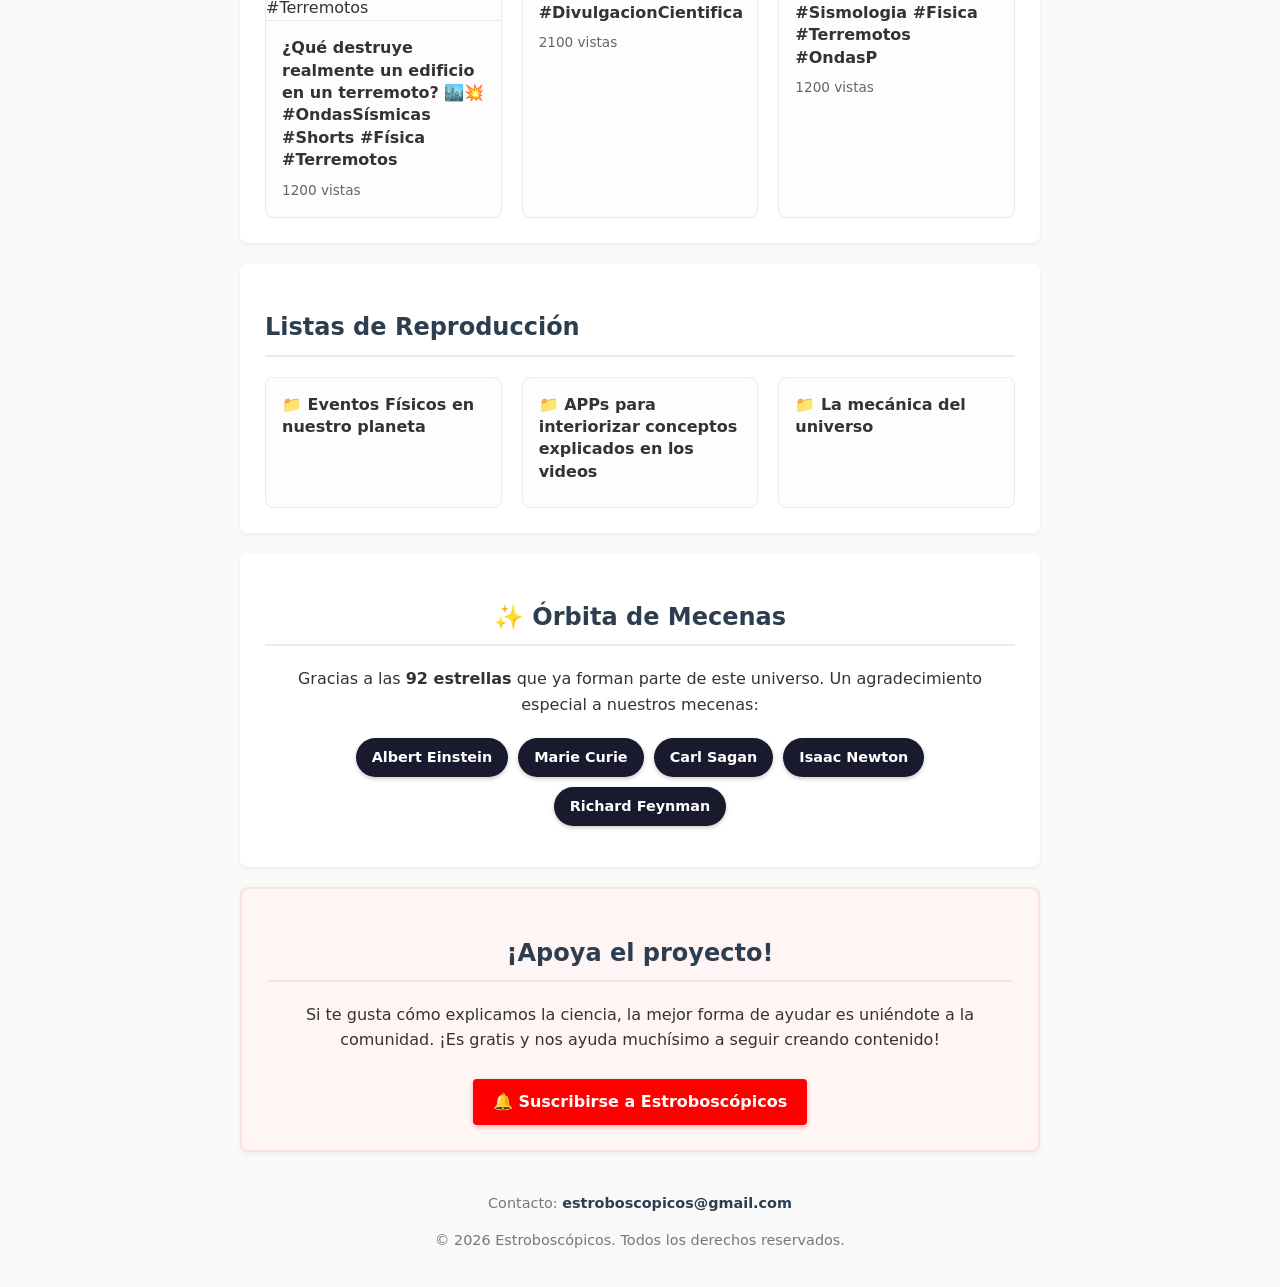
==== commit 2fd10d5b: "Update community support message for clarity" ====
--- a/index.html
+++ b/index.html
@@ -306,7 +306,7 @@
 
         <section class="seccion-destacada">
             <h2>¡Apoya el proyecto!</h2>
-            <p>Si te gusta cómo explicamos la ciencia, la mejor forma de ayudar es uniéndote a la comunidad. ¡Es gratis y me ayuda muchísimo a seguir creando contenido!</p>
+            <p>Si te gusta cómo explicamos la ciencia, la mejor forma de ayudar es uniéndote a la comunidad. ¡Es gratis y nos ayuda muchísimo a seguir creando contenido!</p>
             <a href="https://www.youtube.com/@ESTROBOSCOPICOS?sub_confirmation=1" class="btn-youtube" target="_blank">🔔 Suscribirse a Estroboscópicos</a>
         </section>
     </main>
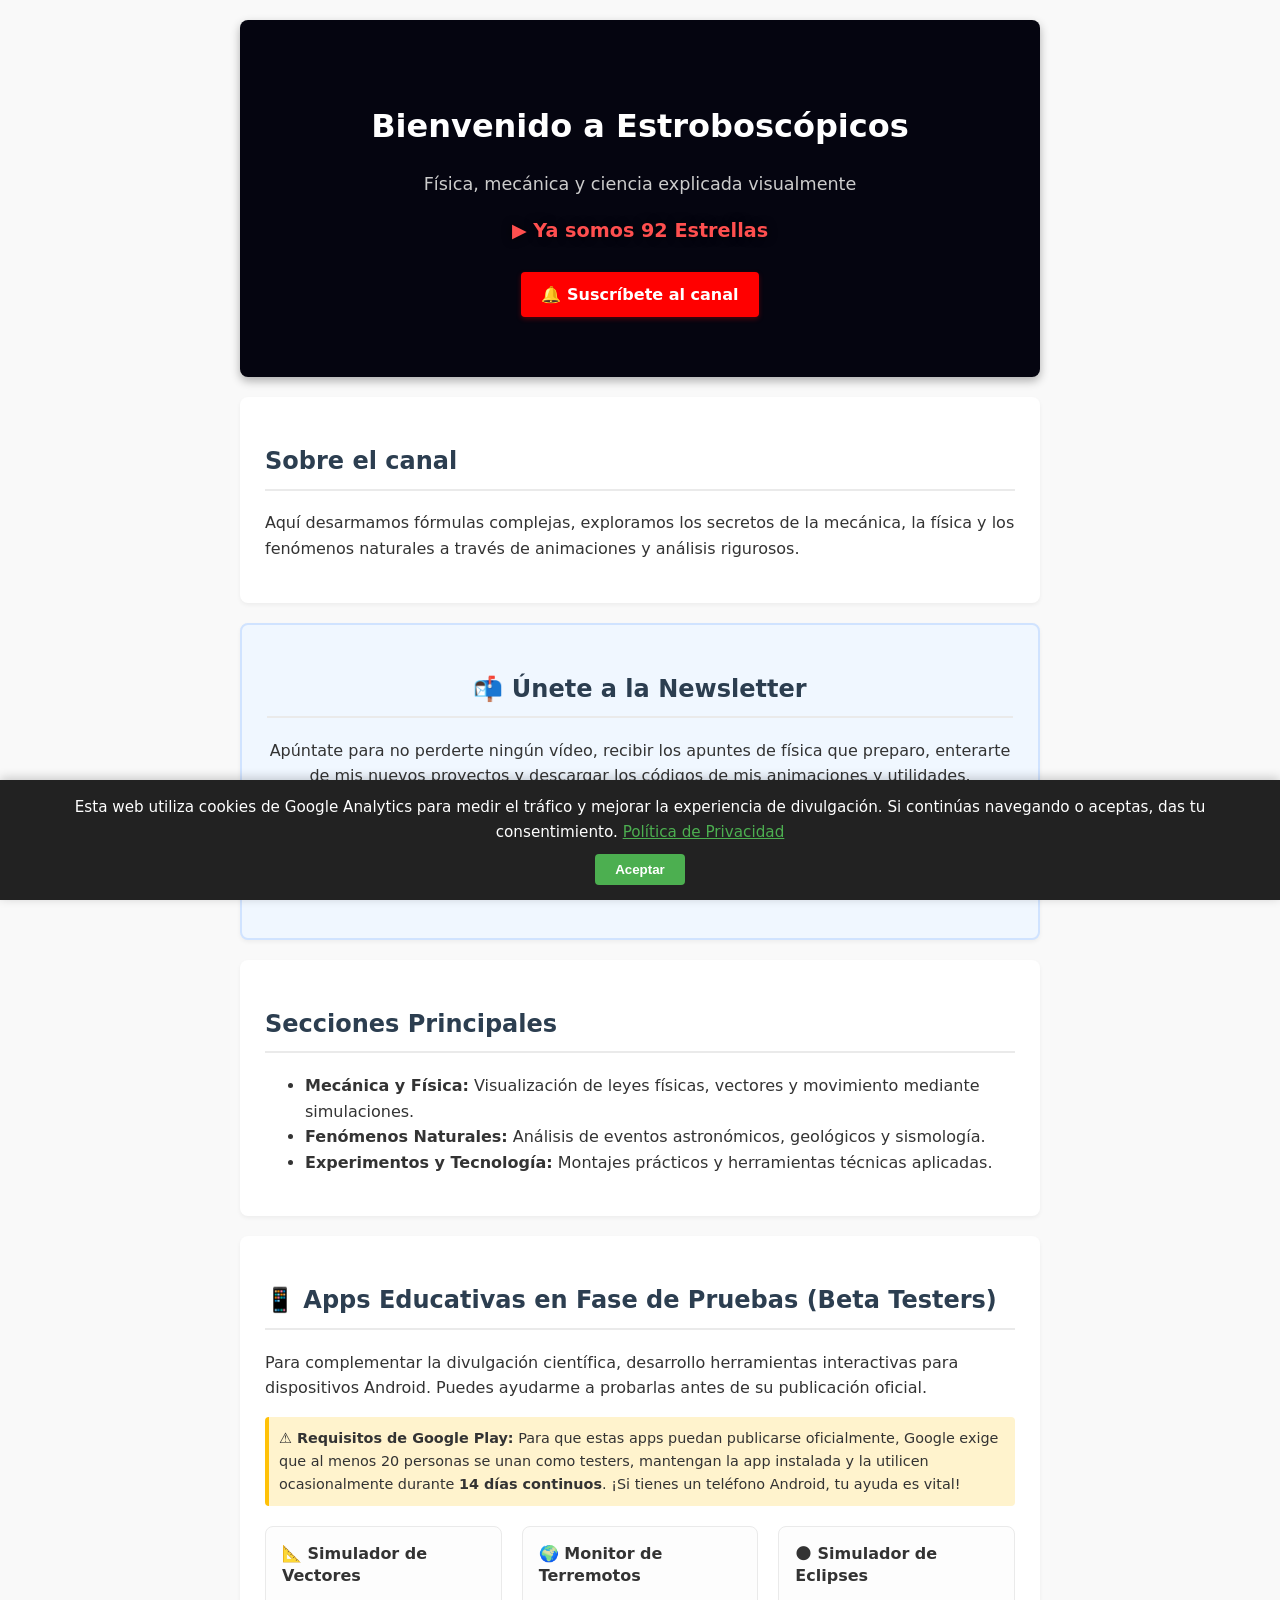
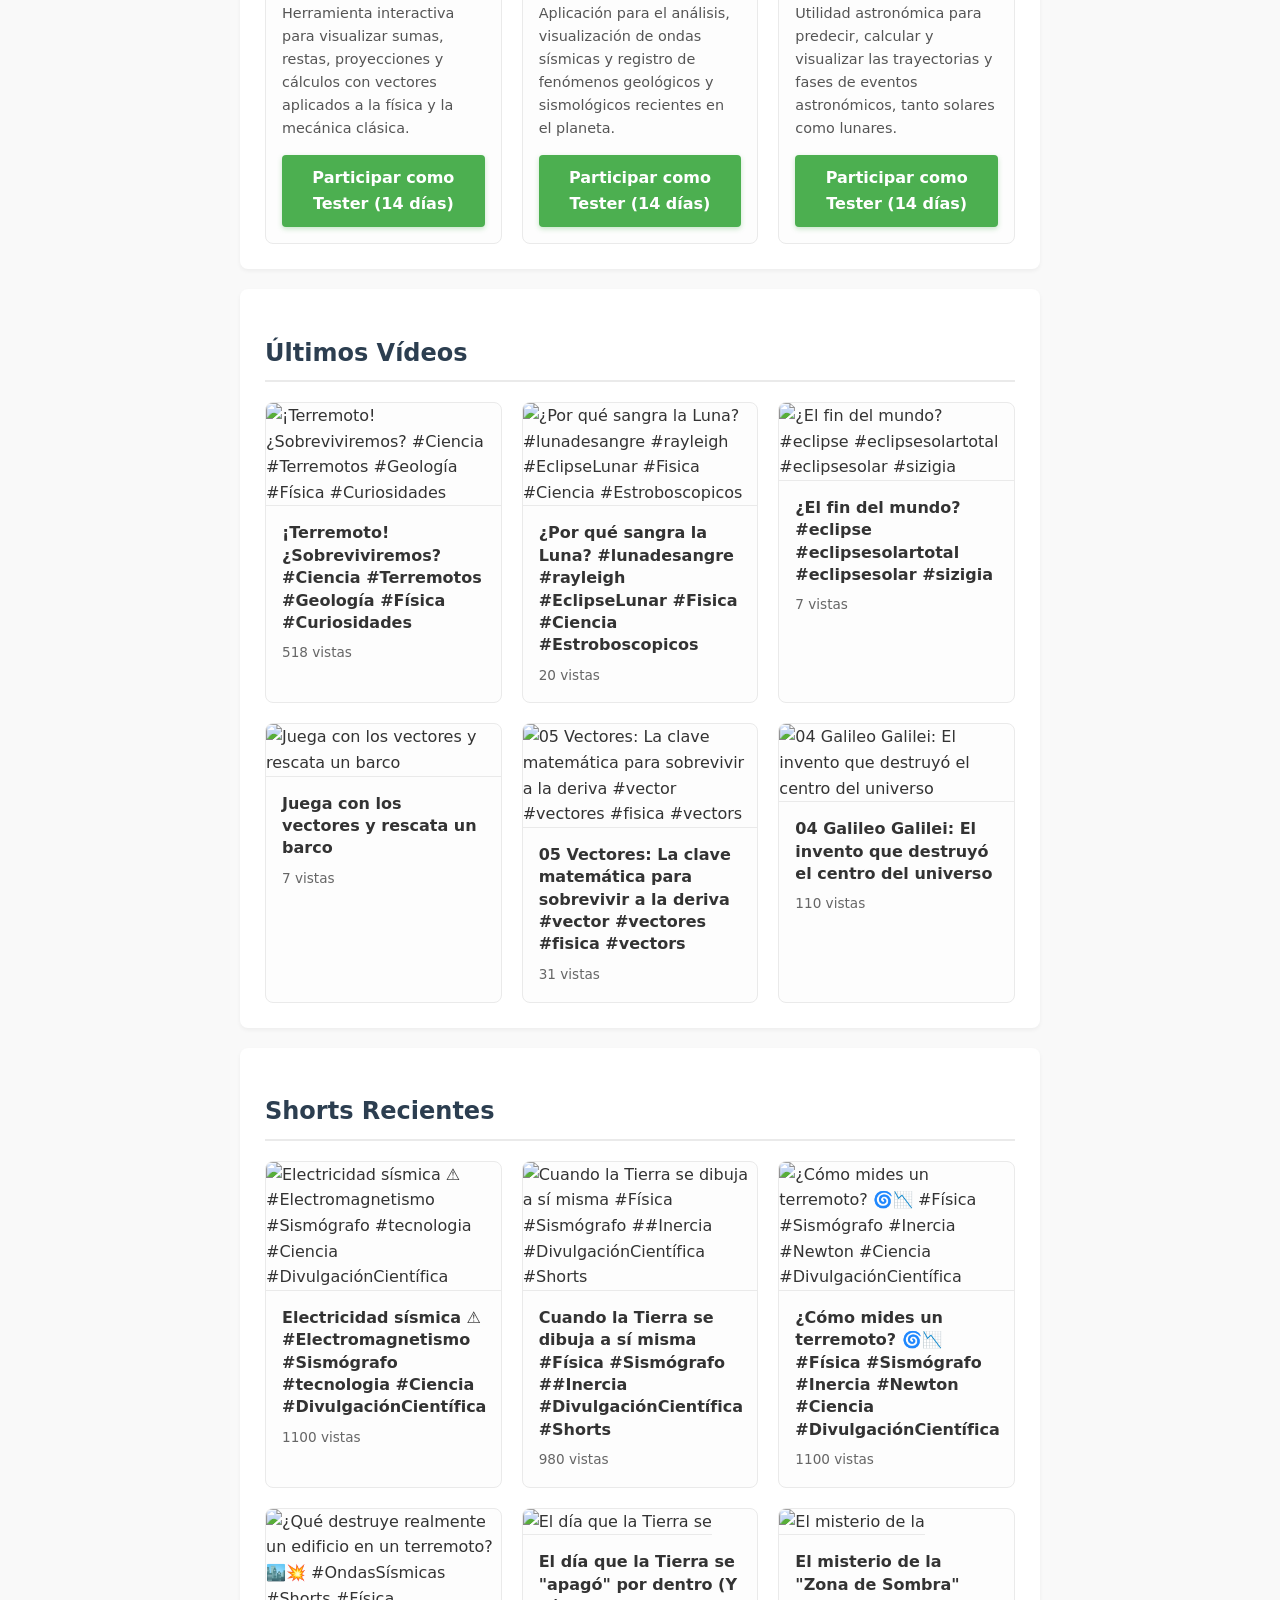
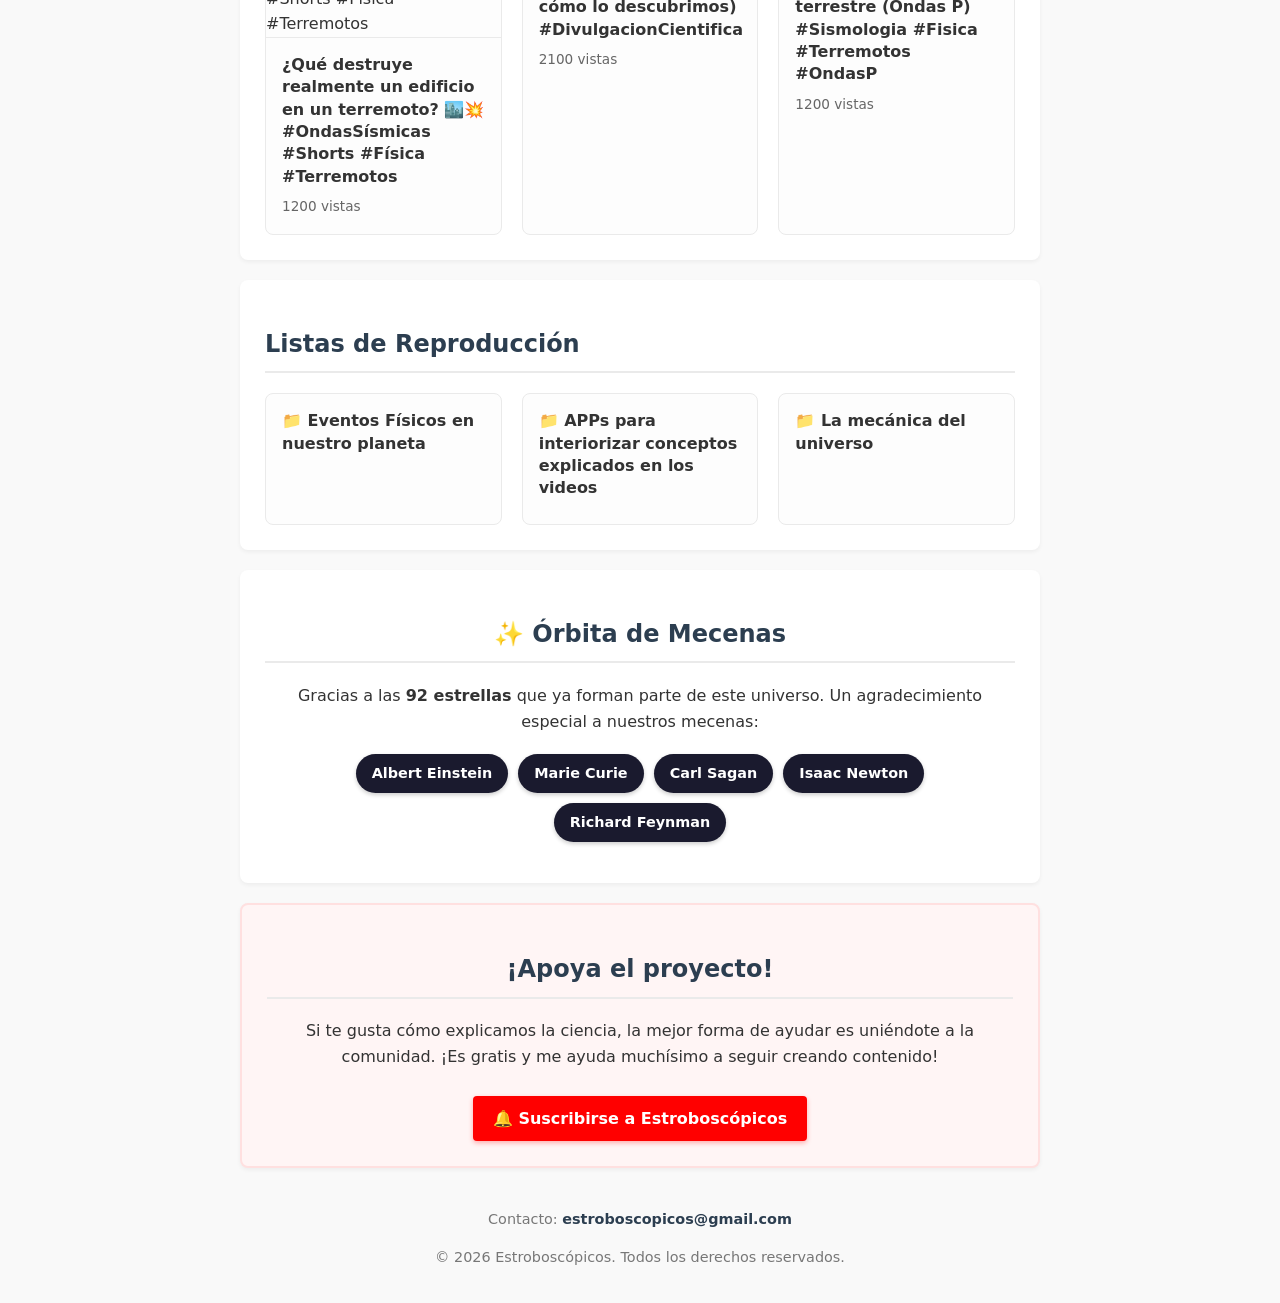
==== commit 1cbbd1c0: "Refactor newsletter section and update footer text Removed newsletter form and added a subscription " ====
--- a/index.html
+++ b/index.html
@@ -138,7 +138,6 @@
 
         footer { text-align: center; font-size: 0.9em; color: #777; margin-top: 40px; }
         
-        /* Estilo para el enlace de contacto en el footer */
         .enlace-contacto { color: #2c3e50; font-weight: bold; text-decoration: none; transition: color 0.2s; }
         .enlace-contacto:hover { color: #ff0000; text-decoration: underline; }
 
@@ -190,21 +189,6 @@
             border: 2px solid #d0e3ff;
             text-align: center;
         }
-
-        .form-newsletter {
-            display: flex;
-            justify-content: center;
-            gap: 10px;
-            margin-top: 20px;
-            flex-wrap: wrap;
-        }
-        .input-newsletter {
-            padding: 12px;
-            width: 250px;
-            border: 1px solid #ccc;
-            border-radius: 4px;
-            font-size: 1rem;
-        }
     </style>
 </head>
 <body>
@@ -222,16 +206,15 @@
             <p>Aquí desarmamos fórmulas complejas, exploramos los secretos de la mecánica, la física y los fenómenos naturales a través de animaciones y análisis rigurosos.</p>
         </section>
 
-        <!-- SECCIÓN: NEWSLETTER -->
         <section class="seccion-newsletter">
             <h2>📬 Únete a la Newsletter</h2>
             <p>Apúntate para no perderte ningún vídeo, recibir los apuntes de física que preparo, enterarte de mis nuevos proyectos y descargar los códigos de mis animaciones y utilidades.</p>
             
-            <form action="TU_ENLACE_DE_SUSCRIPCION_AQUI" method="POST" target="_blank" class="form-newsletter">
-                <input type="email" name="email" class="input-newsletter" placeholder="Tu correo electrónico" required>
-                <button type="submit" class="btn-youtube btn-newsletter" style="margin-top: 0;">Suscribirse</button>
-            </form>
-            <p style="font-size: 0.8em; color: #666; margin-top: 10px;">Cero spam. Solo ciencia, desarrollo y divulgación.</p>
+            <div style="margin-top: 20px;">
+                <a href="https://estroboscopico.substack.com/?r=91tsr9&utm_campaign=pub-share-checklist" target="_blank" class="btn-youtube btn-newsletter">Suscribirse en Substack</a>
+            </div>
+            
+            <p style="font-size: 0.8em; color: #666; margin-top: 15px;">Cero spam. Solo ciencia, desarrollo y divulgación.</p>
         </section>
 
         <section>
@@ -243,7 +226,6 @@
             </ul>
         </section>
 
-        <!-- SECCIÓN: APLICACIONES EN BETA EDUCATIVAS -->
         <section id="seccion-apps">
             <h2>📱 Apps Educativas en Fase de Pruebas (Beta Testers)</h2>
             <p>Para complementar la divulgación científica, desarrollo herramientas interactivas para dispositivos Android. Puedes ayudarme a probarlas antes de su publicación oficial.</p>
@@ -253,7 +235,6 @@
             
             <div class="grid-listas">
                 
-                <!-- Tarjeta App 1: Vectores -->
                 <article class="tarjeta-app">
                     <div class="info-tarjeta">
                         <h3>📐 Simulador de Vectores</h3>
@@ -262,21 +243,19 @@
                     </div>
                 </article>
 
-                <!-- Tarjeta App 2: Terremotos -->
                 <article class="tarjeta-app">
                     <div class="info-tarjeta">
                         <h3>🌍 Monitor de Terremotos</h3>
                         <p style="font-size: 0.9em; color: #555; margin-bottom: 15px;">Aplicación para el análisis, visualización de ondas sísmicas y registro de fenómenos geológicos y sismológicos recientes en el planeta.</p>
-                        <a href="TU_ENLACE_A_TESTERS_TERREMOTOS" target="_blank" class="btn-youtube btn-app" style="display: block; text-align: center; margin: 0;">Participar como Tester (14 días)</a>
+                        <a href="https://play.google.com/apps/internaltest/4700835483676229985" target="_blank" class="btn-youtube btn-app" style="display: block; text-align: center; margin: 0;">Participar como Tester (14 días)</a>
                     </div>
                 </article>
 
-                <!-- Tarjeta App 3: Eclipses -->
                 <article class="tarjeta-app">
                     <div class="info-tarjeta">
                         <h3>🌑 Simulador de Eclipses</h3>
                         <p style="font-size: 0.9em; color: #555; margin-bottom: 15px;">Utilidad astronómica para predecir, calcular y visualizar las trayectorias y fases de eventos astronómicos, tanto solares como lunares.</p>
-                        <a href="TU_ENLACE_A_TESTERS_ECLIPSES" target="_blank" class="btn-youtube btn-app" style="display: block; text-align: center; margin: 0;">Participar como Tester (14 días)</a>
+                        <a href="https://play.google.com/apps/internaltest/4701406209994613700" target="_blank" class="btn-youtube btn-app" style="display: block; text-align: center; margin: 0;">Participar como Tester (14 días)</a>
                     </div>
                 </article>
 
@@ -306,7 +285,7 @@
 
         <section class="seccion-destacada">
             <h2>¡Apoya el proyecto!</h2>
-            <p>Si te gusta cómo explicamos la ciencia, la mejor forma de ayudar es uniéndote a la comunidad. ¡Es gratis y nos ayuda muchísimo a seguir creando contenido!</p>
+            <p>Si te gusta cómo explicamos la ciencia, la mejor forma de ayudar es uniéndote a la comunidad. ¡Es gratis y me ayuda muchísimo a seguir creando contenido!</p>
             <a href="https://www.youtube.com/@ESTROBOSCOPICOS?sub_confirmation=1" class="btn-youtube" target="_blank">🔔 Suscribirse a Estroboscópicos</a>
         </section>
     </main>
@@ -316,7 +295,6 @@
         <button onclick="acceptCookies()">Aceptar</button>
     </div>
 
-    <!-- FOOTER ACTUALIZADO CON EMAIL -->
     <footer>
         <p style="margin-bottom: 10px;">Contacto: <a href="mailto:estroboscopicos@gmail.com" class="enlace-contacto">estroboscopicos@gmail.com</a></p>
         <p>&copy; 2026 Estroboscópicos. Todos los derechos reservados.</p>
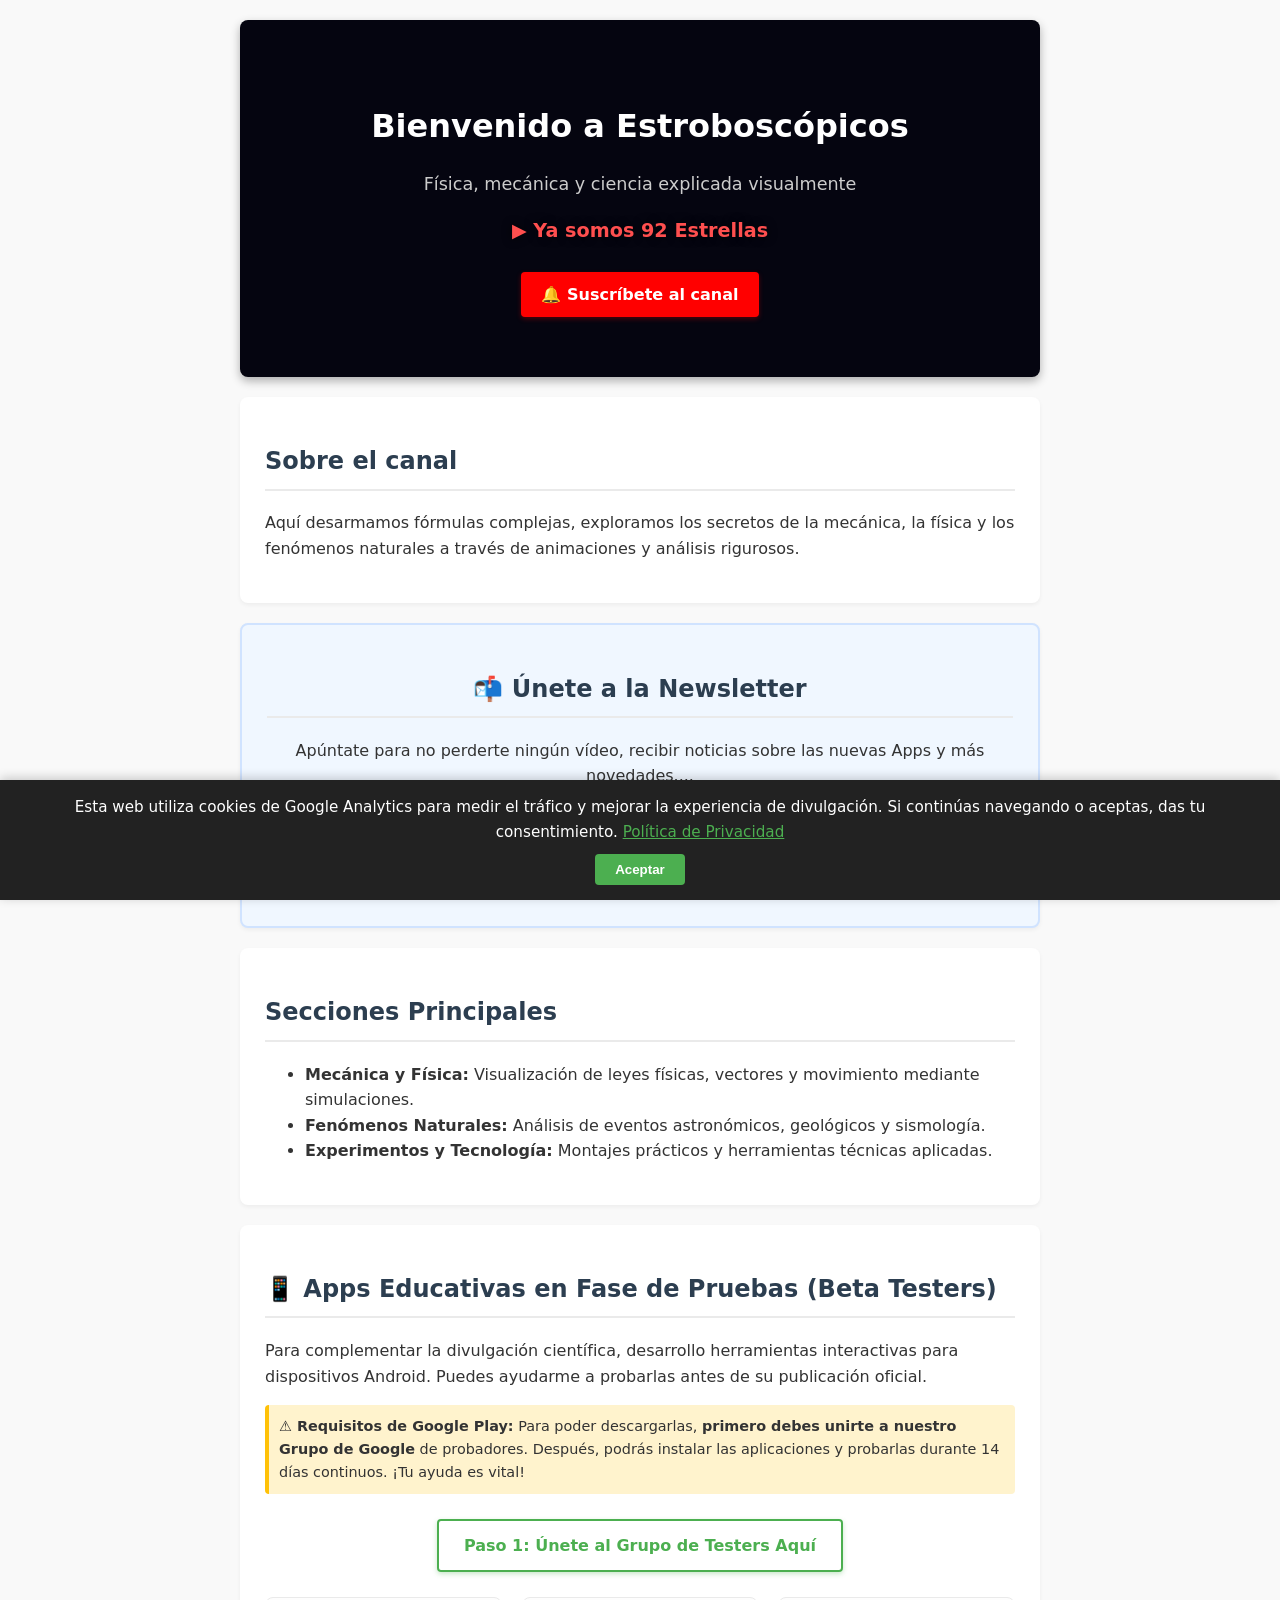
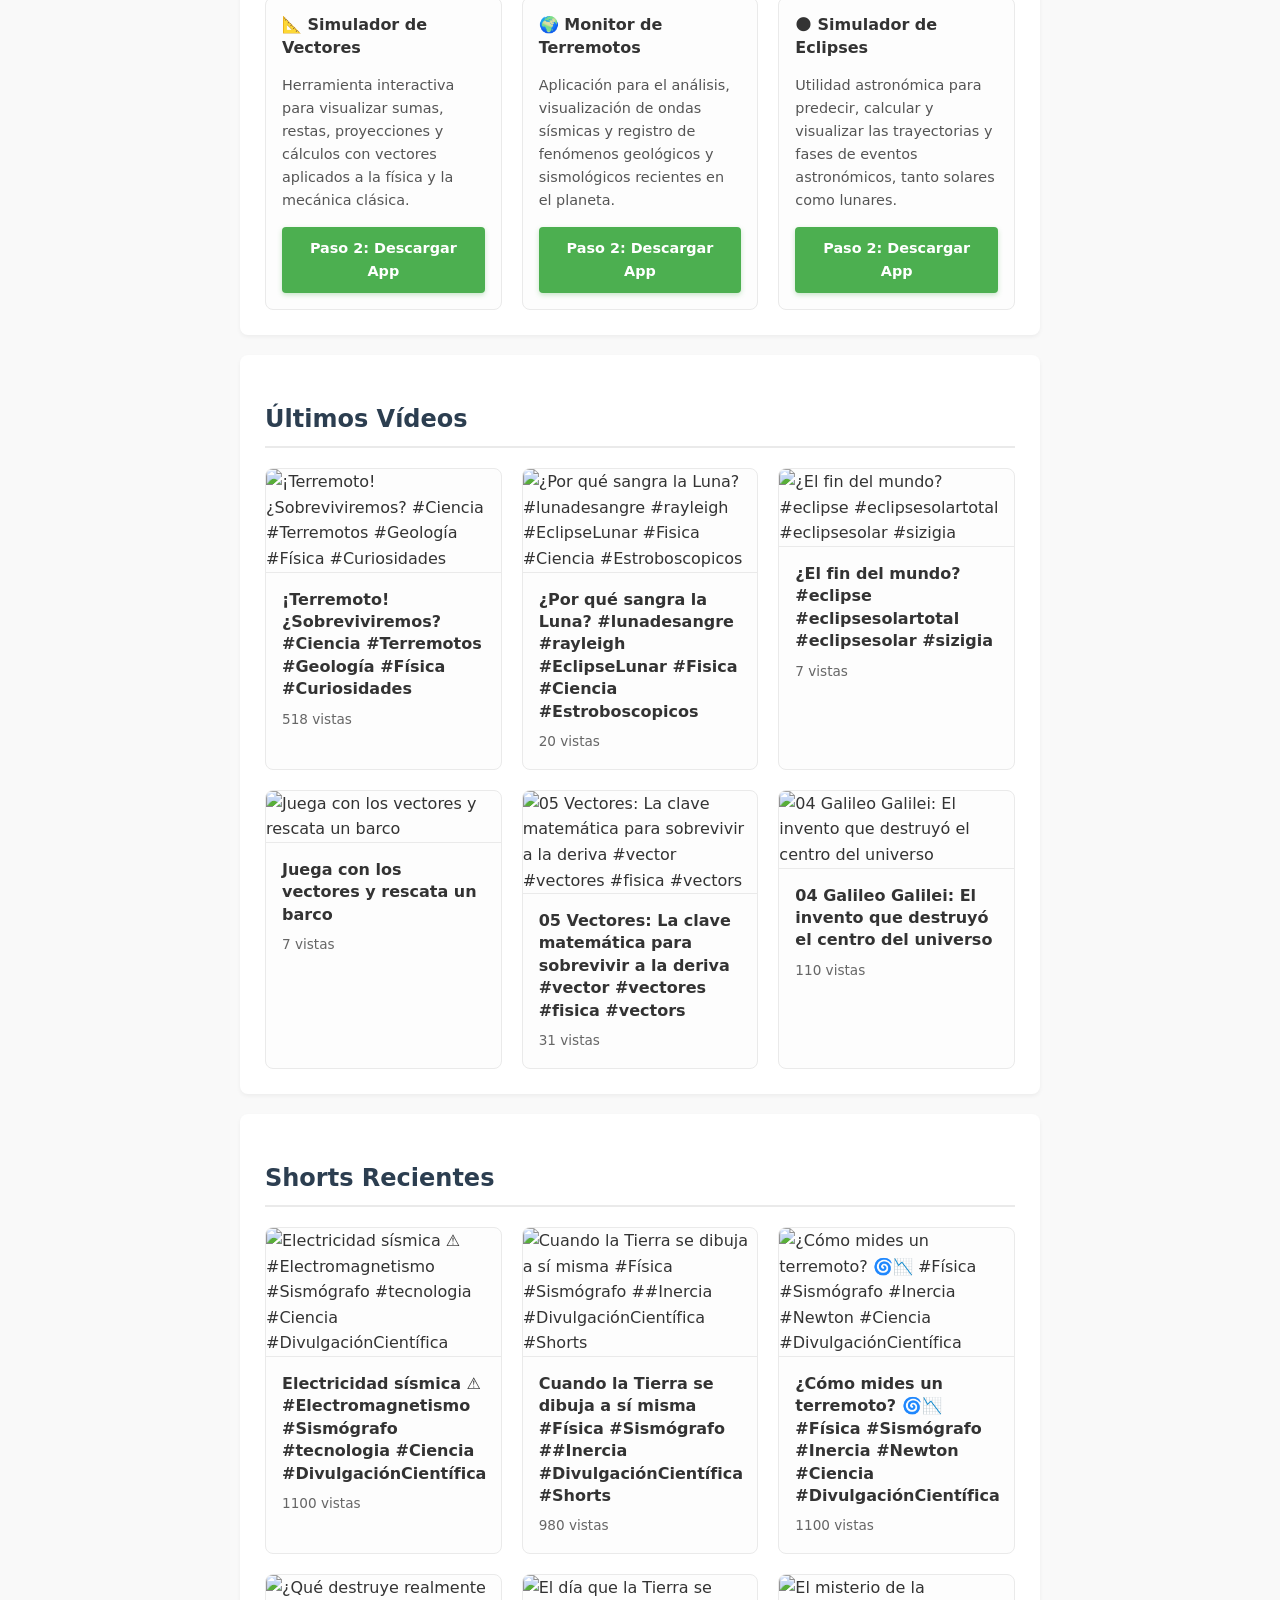
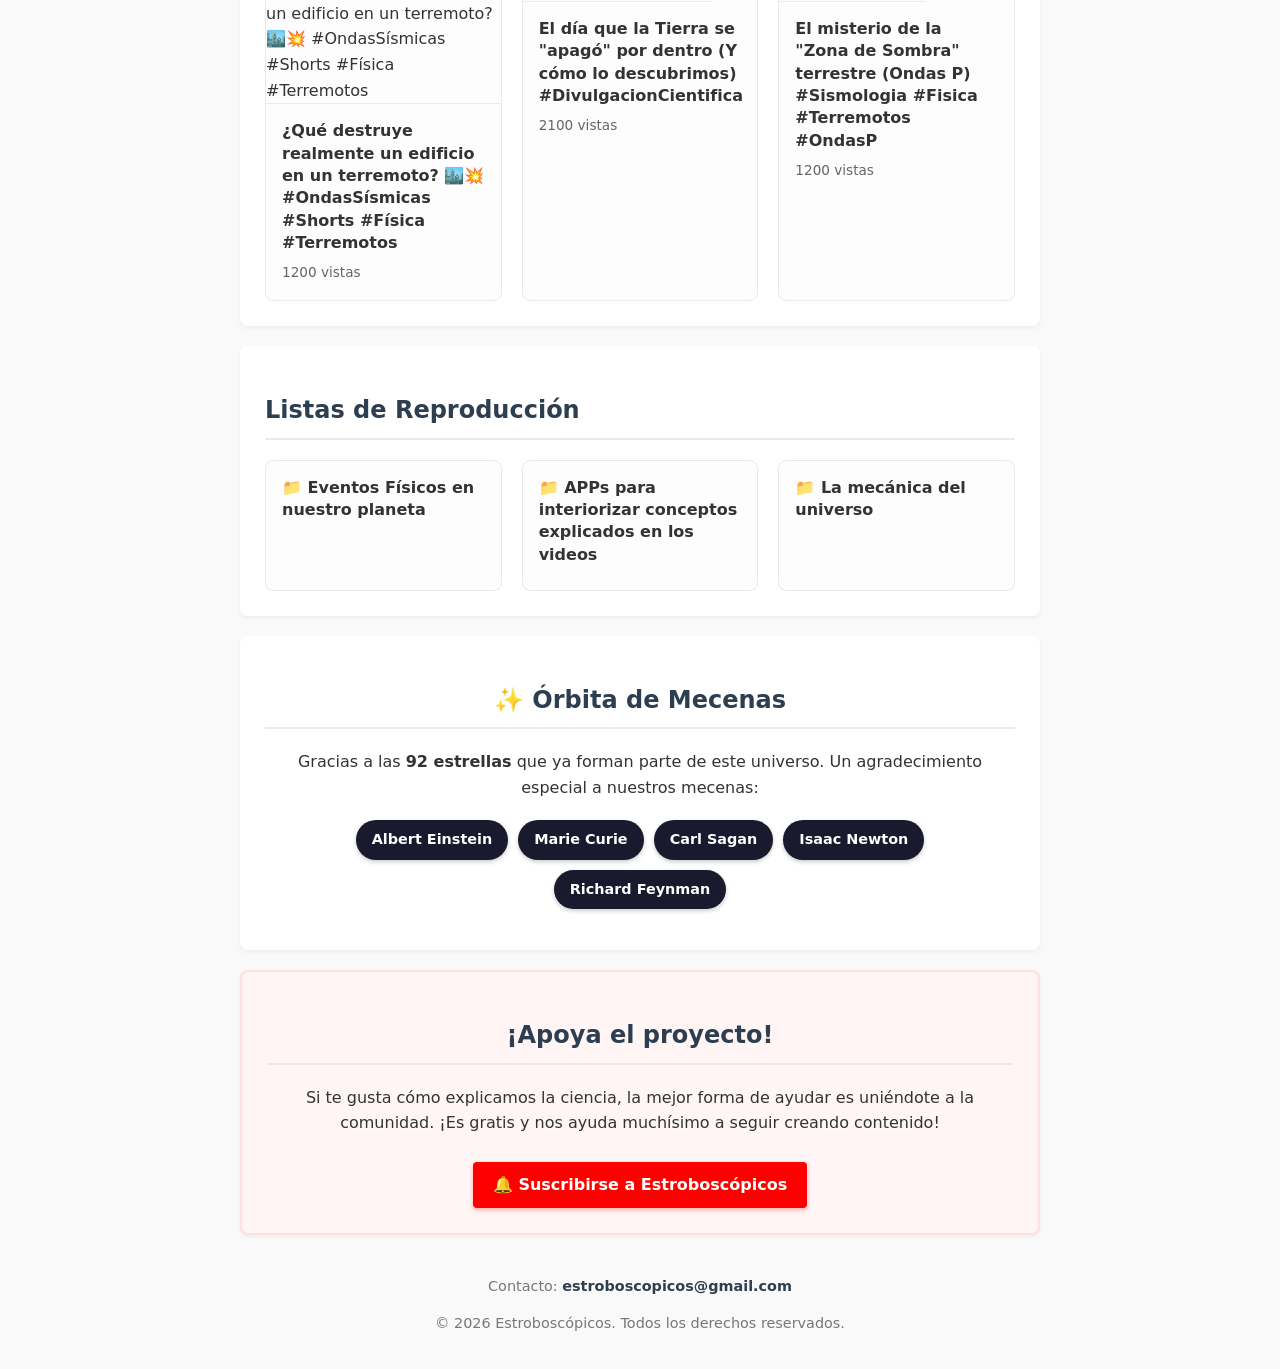
==== commit c80699c3: "Add newsletter subscription form and update text Updated the newsletter section to include a form fo" ====
--- a/index.html
+++ b/index.html
@@ -107,6 +107,13 @@
         
         .btn-app { background-color: #4CAF50; box-shadow: 0 2px 5px rgba(76, 175, 80, 0.3); }
         .btn-app:hover { background-color: #45a049; }
+
+        .btn-app-outline {
+            background-color: transparent;
+            color: #4CAF50;
+            border: 2px solid #4CAF50;
+        }
+        .btn-app-outline:hover { background-color: #f1f8f1; color: #4CAF50;}
         
         .btn-newsletter { background-color: #2c3e50; box-shadow: 0 2px 5px rgba(44, 62, 80, 0.3); }
         .btn-newsletter:hover { background-color: #1a252f; }
@@ -189,6 +196,21 @@
             border: 2px solid #d0e3ff;
             text-align: center;
         }
+
+        .form-newsletter {
+            display: flex;
+            justify-content: center;
+            gap: 10px;
+            margin-top: 20px;
+            flex-wrap: wrap;
+        }
+        .input-newsletter {
+            padding: 12px;
+            width: 250px;
+            border: 1px solid #ccc;
+            border-radius: 4px;
+            font-size: 1rem;
+        }
     </style>
 </head>
 <body>
@@ -206,13 +228,18 @@
             <p>Aquí desarmamos fórmulas complejas, exploramos los secretos de la mecánica, la física y los fenómenos naturales a través de animaciones y análisis rigurosos.</p>
         </section>
 
+        <!-- SECCIÓN: NEWSLETTER NATIVA -->
         <section class="seccion-newsletter">
             <h2>📬 Únete a la Newsletter</h2>
-            <p>Apúntate para no perderte ningún vídeo, recibir los apuntes de física que preparo, enterarte de mis nuevos proyectos y descargar los códigos de mis animaciones y utilidades.</p>
+            <p>Apúntate para no perderte ningún vídeo, recibir noticias sobre las nuevas Apps y más novedades....</p>
             
-            <div style="margin-top: 20px;">
-                <a href="https://estroboscopico.substack.com/?r=91tsr9&utm_campaign=pub-share-checklist" target="_blank" class="btn-youtube btn-newsletter">Suscribirse en Substack</a>
-            </div>
+            <form id="form-newsletter" class="form-newsletter">
+                <input type="email" id="email-input" name="email" class="input-newsletter" placeholder="Tu correo electrónico" required>
+                <button type="submit" id="btn-submit-news" class="btn-youtube btn-newsletter" style="margin-top: 0;">Suscribirse</button>
+            </form>
+            
+            <!-- Mensaje de éxito o carga invisible por defecto -->
+            <p id="mensaje-newsletter" style="display: none; font-weight: bold; margin-top: 15px;"></p>
             
             <p style="font-size: 0.8em; color: #666; margin-top: 15px;">Cero spam. Solo ciencia, desarrollo y divulgación.</p>
         </section>
@@ -230,16 +257,20 @@
             <h2>📱 Apps Educativas en Fase de Pruebas (Beta Testers)</h2>
             <p>Para complementar la divulgación científica, desarrollo herramientas interactivas para dispositivos Android. Puedes ayudarme a probarlas antes de su publicación oficial.</p>
             <p style="background: #fff3cd; padding: 10px; border-radius: 4px; font-size: 0.9em; border-left: 4px solid #ffc107;">
-                <strong>⚠️ Requisitos de Google Play:</strong> Para que estas apps puedan publicarse oficialmente, Google exige que al menos 20 personas se unan como testers, mantengan la app instalada y la utilicen ocasionalmente durante <strong>14 días continuos</strong>. ¡Si tienes un teléfono Android, tu ayuda es vital!
+                <strong>⚠️ Requisitos de Google Play:</strong> Para poder descargarlas, <strong>primero debes unirte a nuestro Grupo de Google</strong> de probadores. Después, podrás instalar las aplicaciones y probarlas durante 14 días continuos. ¡Tu ayuda es vital!
             </p>
             
+            <div style="text-align: center; margin-bottom: 25px;">
+                <a href="ENLACE_DEL_GRUPO_DE_GOOGLE" target="_blank" class="btn-youtube btn-app btn-app-outline" style="padding: 12px 25px;">Paso 1: Únete al Grupo de Testers Aquí</a>
+            </div>
+
             <div class="grid-listas">
                 
                 <article class="tarjeta-app">
                     <div class="info-tarjeta">
                         <h3>📐 Simulador de Vectores</h3>
                         <p style="font-size: 0.9em; color: #555; margin-bottom: 15px;">Herramienta interactiva para visualizar sumas, restas, proyecciones y cálculos con vectores aplicados a la física y la mecánica clásica.</p>
-                        <a href="TU_ENLACE_A_TESTERS_VECTORES" target="_blank" class="btn-youtube btn-app" style="display: block; text-align: center; margin: 0;">Participar como Tester (14 días)</a>
+                        <a href="https://play.google.com/apps/internaltest/4701617463793261734" target="_blank" class="btn-youtube btn-app" style="display: block; text-align: center; margin: 0; font-size: 0.9em;">Paso 2: Descargar App</a>
                     </div>
                 </article>
 
@@ -247,7 +278,7 @@
                     <div class="info-tarjeta">
                         <h3>🌍 Monitor de Terremotos</h3>
                         <p style="font-size: 0.9em; color: #555; margin-bottom: 15px;">Aplicación para el análisis, visualización de ondas sísmicas y registro de fenómenos geológicos y sismológicos recientes en el planeta.</p>
-                        <a href="https://play.google.com/apps/internaltest/4700835483676229985" target="_blank" class="btn-youtube btn-app" style="display: block; text-align: center; margin: 0;">Participar como Tester (14 días)</a>
+                        <a href="https://play.google.com/apps/internaltest/4700835483676229985" target="_blank" class="btn-youtube btn-app" style="display: block; text-align: center; margin: 0; font-size: 0.9em;">Paso 2: Descargar App</a>
                     </div>
                 </article>
 
@@ -255,7 +286,7 @@
                     <div class="info-tarjeta">
                         <h3>🌑 Simulador de Eclipses</h3>
                         <p style="font-size: 0.9em; color: #555; margin-bottom: 15px;">Utilidad astronómica para predecir, calcular y visualizar las trayectorias y fases de eventos astronómicos, tanto solares como lunares.</p>
-                        <a href="https://play.google.com/apps/internaltest/4701406209994613700" target="_blank" class="btn-youtube btn-app" style="display: block; text-align: center; margin: 0;">Participar como Tester (14 días)</a>
+                        <a href="https://play.google.com/apps/internaltest/4701406209994613700" target="_blank" class="btn-youtube btn-app" style="display: block; text-align: center; margin: 0; font-size: 0.9em;">Paso 2: Descargar App</a>
                     </div>
                 </article>
 
@@ -285,7 +316,7 @@
 
         <section class="seccion-destacada">
             <h2>¡Apoya el proyecto!</h2>
-            <p>Si te gusta cómo explicamos la ciencia, la mejor forma de ayudar es uniéndote a la comunidad. ¡Es gratis y me ayuda muchísimo a seguir creando contenido!</p>
+            <p>Si te gusta cómo explicamos la ciencia, la mejor forma de ayudar es uniéndote a la comunidad. ¡Es gratis y nos ayuda muchísimo a seguir creando contenido!</p>
             <a href="https://www.youtube.com/@ESTROBOSCOPICOS?sub_confirmation=1" class="btn-youtube" target="_blank">🔔 Suscribirse a Estroboscópicos</a>
         </section>
     </main>
@@ -400,6 +431,42 @@
                 .catch(error => {
                     console.log("No se encontraron mecenas para mostrar.");
                 });
+
+            // --- LÓGICA DE LA NEWSLETTER PROPIA ---
+            const formNewsletter = document.getElementById('form-newsletter');
+            const btnSubmit = document.getElementById('btn-submit-news');
+            const mensajeDiv = document.getElementById('mensaje-newsletter');
+            
+            const GOOGLE_SCRIPT_URL = 'https://script.google.com/macros/s/AKfycbzOX8rzY61s3Mo1yDrwUeNeQ-buZRB6k197OAUWK5b5VigX6fT1q1_Cxy6dlSNMkIgZkQ/exec';
+
+            formNewsletter.addEventListener('submit', e => {
+                e.preventDefault(); 
+                
+                const email = document.getElementById('email-input').value;
+                
+                btnSubmit.textContent = 'Enviando...';
+                btnSubmit.disabled = true;
+                
+                fetch(GOOGLE_SCRIPT_URL, {
+                    method: 'POST',
+                    mode: 'no-cors', 
+                    headers: { 'Content-Type': 'application/x-www-form-urlencoded' },
+                    body: `email=${encodeURIComponent(email)}`
+                })
+                .then(() => {
+                    formNewsletter.style.display = 'none';
+                    mensajeDiv.style.display = 'block';
+                    mensajeDiv.style.color = '#4CAF50';
+                    mensajeDiv.innerHTML = '¡Gracias por unirte a Estroboscópicos! Te he añadido a la lista.';
+                })
+                .catch(error => {
+                    btnSubmit.textContent = 'Suscribirse';
+                    btnSubmit.disabled = false;
+                    mensajeDiv.style.display = 'block';
+                    mensajeDiv.style.color = '#ff0000';
+                    mensajeDiv.innerHTML = 'Hubo un error. Por favor, inténtalo de nuevo.';
+                });
+            });
         });
     </script>
 
